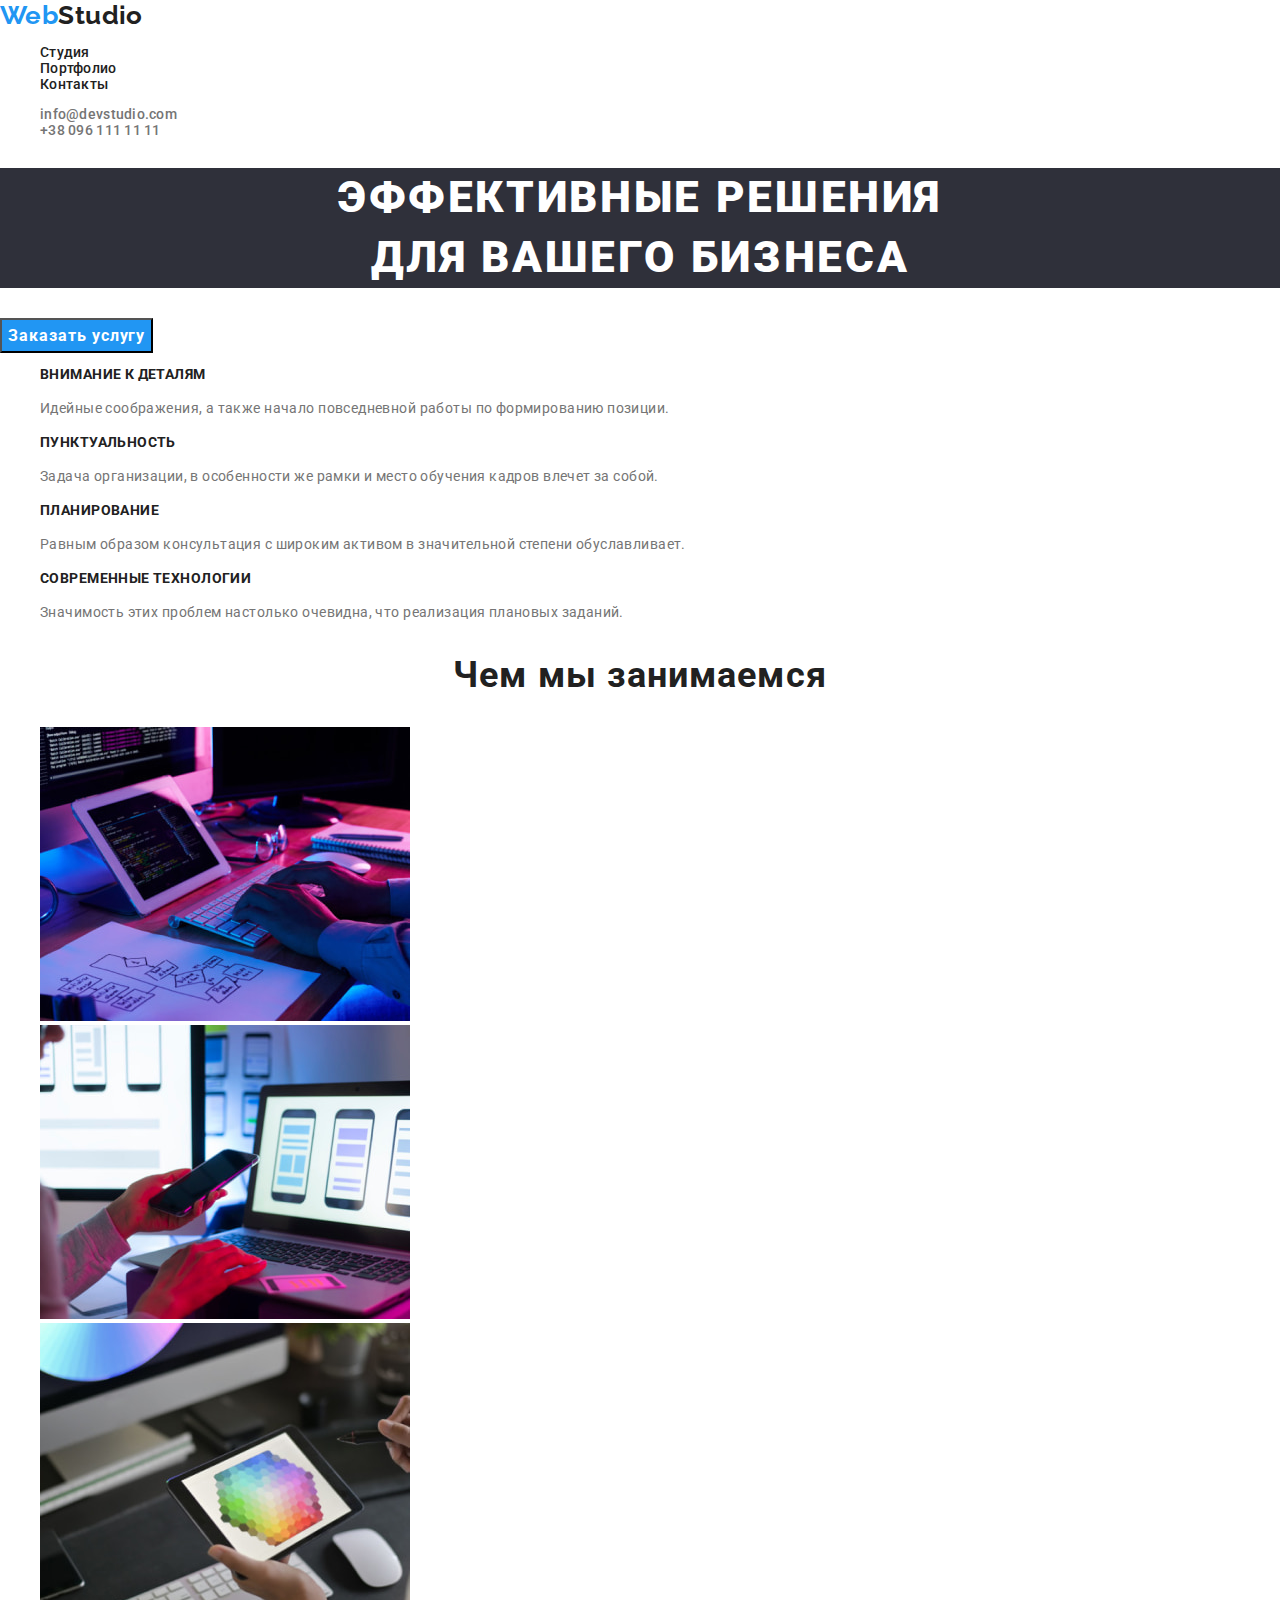
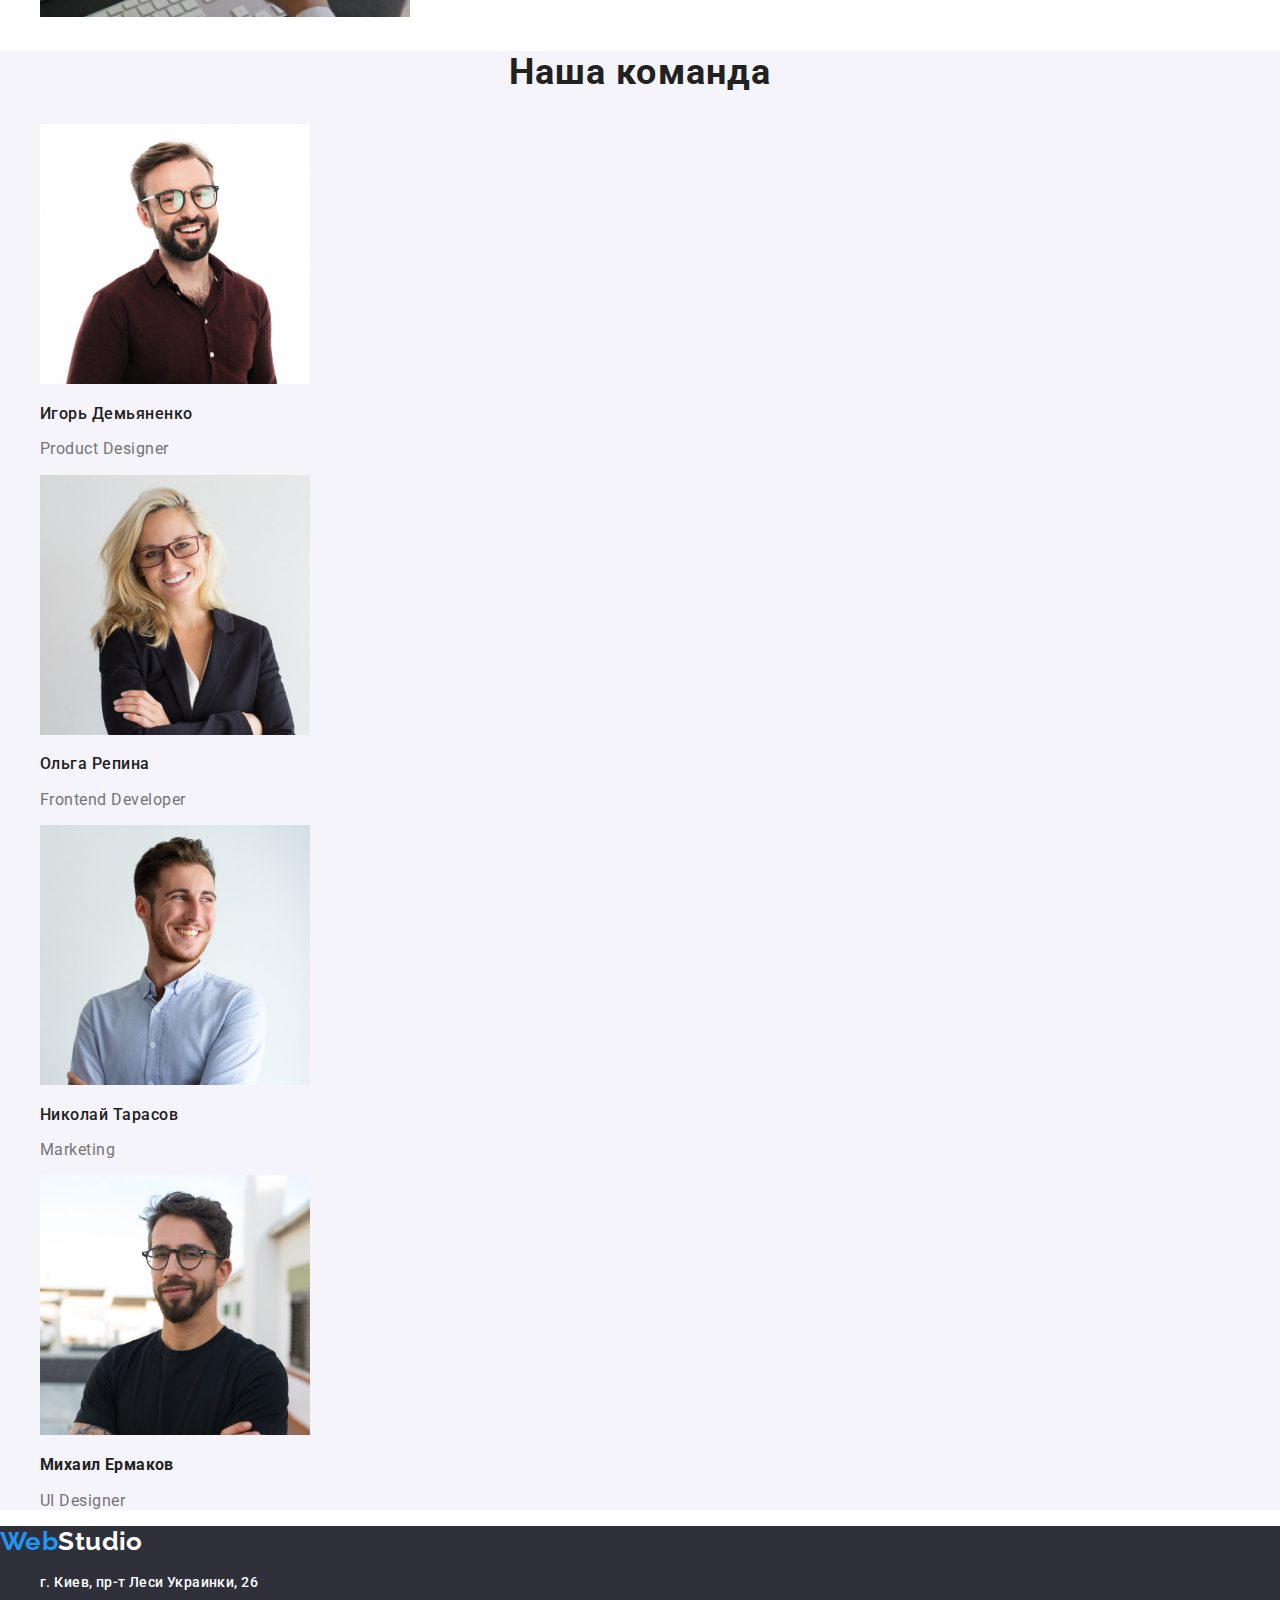
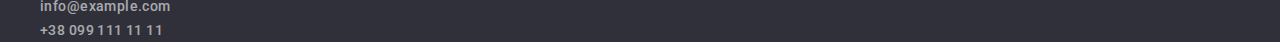
==== index.html @ b1439467 "добавление материалов 2 дз" ====
<!DOCTYPE html>
<html lang="ru">

<head>
  <meta charset="UTF-8">
  <meta http-equiv="X-UA-Compatible" content="IE=edge">
  <meta name="viewport" content="width=device-width, initial-scale=1.0">
  <title lang="en">WebStudio</title>

  <link rel="preconnect" href="https://fonts.googleapis.com">
  <link rel="preconnect" href="https://fonts.gstatic.com" crossorigin>
  <link href="https://fonts.googleapis.com/css2?family=Raleway:wght@700&family=Roboto:wght@400;500;700;900&display=swap"
    rel="stylesheet">

<link rel="stylesheet" href="https://cdn.jsdelivr.net/npm/modern-normalize@1.1.0/modern-normalize.min.css">

    <link rel="stylesheet" href="./css/styles.css">
</head>

<body>

  <header class="desc">
    <nav>
      <a href="index.html" lang="en" class="logo">Web<span class="logo-black">Studio</span></a>
  
<!-- index.html указан для примера -->
  <ul class="list">
    <li><a class="link" href="index.html">Студия</a></li>
    <li><a class="link" href="portfolio.html">Портфолио</a></li>
    <li><a class="link" href="">Контакты</a></li>
  </ul>

  </nav>
  

  <ul class="list">
    <li>
      <a class="contacts" href="mailto:info@devstudio.com">info@devstudio.com</a>
    </li>
    <li>
      <a class="contacts" href="tel:+380961111111">+38 096 111 11 11</a>
    </li>
  </ul>
</header>

  <main>
    <section class="hero">
      <h1 class="hero-title">Эффективные решения <br> для вашего бизнеса</h1>
      <button class="button" type="button">Заказать услугу</button>
    </section>

    <section class="benefits">
      <!-- Добавлен заголовок, при том , что в макете его нет, при помоще CSS он будет скрыт -->
      <h2 class="visually-hidden">Преимущества нашей компании</h2>
      
      <ul class="list">
        <li>
          <h3 class="benefits-subtitle">Внимание к деталям</h3>
          <p class="benefits-text">Идейные соображения, а также начало повседневной работы по формированию позиции.</p>
        </li>
        <li>
          <h3 class="benefits-subtitle">Пунктуальность</h3>
          <p class="benefits-text">Задача организации, в особенности же рамки и место обучения кадров влечет за собой.</p>

        </li>
        <li>
          <h3 class="benefits-subtitle">Планирование</h3>
          <p class="benefits-text">Равным образом консультация с широким активом в значительной степени обуславливает.</p>

        </li>
        <li>
          <h3 class="benefits-subtitle">Современные технологии</h3>
          <p class="benefits-text">Значимость этих проблем настолько очевидна, что реализация плановых заданий.</p>

        </li>
      </ul>

    </section>

    <section class="gallery">
      <h2 class="gallery-title">Чем мы занимаемся</h2>
      <ul class="list">
        <li><img src="./images/pic1.jpg" alt="Печатает текст на планете" width="370" height="294"></li>
        <li><img src="./images/pic2.jpg" alt="Смотрит в телефон" width="370" height="294"></li>
        <li><img src="./images/pic3.jpg" alt="Рисует на планшете" width="370" height="294"></li>
      </ul>
    </section>
    <section class="team">
      <h2 class="team-title">Наша команда</h2>
      <ul class="list">
        <li>
          <img src="./images/igor.jpg" alt="Улыбающийся парень в очках" width="270" height="260">

          <h3 class="team-name">Игорь Демьяненко</h3>

          <p class="team-text" lang="en">Product Designer</p>
        </li>
        <li>
          <img src="./images/olg.jpg" alt="Улыбающияся девушка" width="270" height="260">

          <h3 class="team-name">Ольга Репина</h3>
          <p class="team-text" lang="en">Frontend Developer</p>
        </li>
        <li>
          <img src="./images/nikolay.jpg" alt="Улыбающийся парень" width="270" height="260">

          <h3 class="team-name">Николай Тарасов</h3>
          <p class="team-text" lang="en">Marketing</p>
        </li>
        <li>
          <img src="./images/mihail.jpg" alt="Бородатый парень с тату" width="270" height="260">

          <h3>Михаил Ермаков</h3>
          <p class="team-text" lang="en">UI Designer</p>
        </li>
      </ul>
    </section>
  </main>
  
  <footer class="basement">
    <a href="index.html" lang="en" class="logo">Web<span class="logo-white">Studio</span></a>
    
    <address>
    <ul class="list">
      <li><a class="link adress" href="https://goo.gl/maps/S1K2Xz3BkquAbChR9">г. Киев, пр-т Леси Украинки, 26</a> 
      </li>
      <li><a class="link box" href="mailto:info@example.com">info@example.com</a></li>
      <li><a class="link box" href="tel:+380991111111">+38 099 111 11 11</a></li>
    </ul>
    </address>
  </footer>
  </body>
</html>
---- css/styles.css ----
:root {
  --primary-color: #212121;
  --secondary-color: #757575;
  --white-color: #ffffff;
  --blue-color: #2196f3;
}

body {
  color: var(--primary-color);
  font-family: Roboto, sans-serif;
  font-size: 14px;
  font-style: normal;
  line-height: 1.14;
  letter-spacing: 0.03em;
}

.logo {
  color: var(--blue-color);
  font-family: Raleway, sans-serif;
  font-weight: 700;
  font-size: 26px;
  line-height: 1.2;
  text-decoration: none;
}
.logo-black {
  color: var(--primary-color);
}
.logo-white {
  color: var(--white-color);
}
.list {
  list-style-type: none;
}

.link {
  color: var(--primary-color);
  font-weight: 500;
  letter-spacing: 0.02em;
  text-decoration: none;
}
.link:hover,
.link:focus {
  color: var(--blue-color);
}
.contacts {
  color: var(--secondary-color);
  font-weight: 500;
  letter-spacing: 0.02em;
  text-decoration: none;
}
.contacts:hover,
.contacts:focus {
  color: var(--blue-color);
}
.desc {
  background-color: var(--white-color);
}

.hero-title {
  color: var(--white-color);
  background-color: #2f303a;
  font-weight: 900;
  font-size: 44px;
  line-height: 1.36;
  letter-spacing: 0.06em;
  text-align: center;
  text-transform: uppercase;
}
.button {
  color: var(--white-color);
  background-color: var(--blue-color);
  font-family: inherit;
  font-weight: 700;
  font-size: 16px;
  line-height: 1.87;
  letter-spacing: 0.06em;
  cursor: pointer;
}
.benefits-title {
  color: var(--primary-color);
  font-weight: 700;
  font-size: 36px;
  letter-spacing: 0.03em;
  line-height: 1.2;
  text-align: center;
}
.benefits-subtitle {
  color: var(--primary-color);
  font-size: 14px;
  font-weight: 700;

  text-transform: uppercase;
}
.benefits-text {
  color: var(--secondary-color);
  line-height: 1.7;
}

.gallery-title {
  color: var(--primary-color);
  font-weight: 700;
  font-size: 36px;
  letter-spacing: 0.03em;
  line-height: 1.2;
  text-align: center;
}
.team {
  background-color: #f5f4fa;
}
.team-name {
  color: var(--primary-color);
  font-weight: 500;
  font-size: 16px;
  letter-spacing: 0.03em;
  line-height: 1.2;
}
.team-text {
  color: var(--secondary-color);
  font-size: 16px;
  letter-spacing: 0.03em;
  line-height: 1.2;
}
.team-title {
  color: var(--primary-color);
  font-weight: 700;
  font-size: 36px;
  letter-spacing: 0.03em;
  line-height: 1.2;
  text-align: center;
}
.basement {
  background-color: #2f303a;
}
.adress {
  color: var(--white-color);
  line-height: 1.7;
  font-style: normal;
  letter-spacing: 0.03em;
}
.box {
  color: rgba(255, 255, 255, 0.6);
  line-height: 1.7;
  font-style: normal;
  letter-spacing: 0.03em;
}
.caption {
  color: var(--primary-color);
  font-weight: 700;
  font-size: 18px;
  line-height: 2;
  letter-spacing: 0.06em;
}
.caption-text {
  color: var(--secondary-color);
  font-size: 16px;
  letter-spacing: 0.03em;
  line-height: 1.9;
}
.conteiner:hover,
.conteiner:focus {
  color: var(--white-color);
  background-color: var(--blue-color);
}
.conteiner {
  color: var(--primary-color);
  background-color: #f5f4fa;
  font-family: inherit;
  font-weight: 500;
  font-size: 16px;
  line-height: 1.6;
  cursor: pointer;
}
.visually-hidden {
  position: absolute;
  width: 1px;
  height: 1px;
  margin: -1px;
  border: 0;
  padding: 0;
  white-space: nowrap;
  clip-path: inset(100%);
  clip: rect(0 0 0 0);
  overflow: hidden;
}
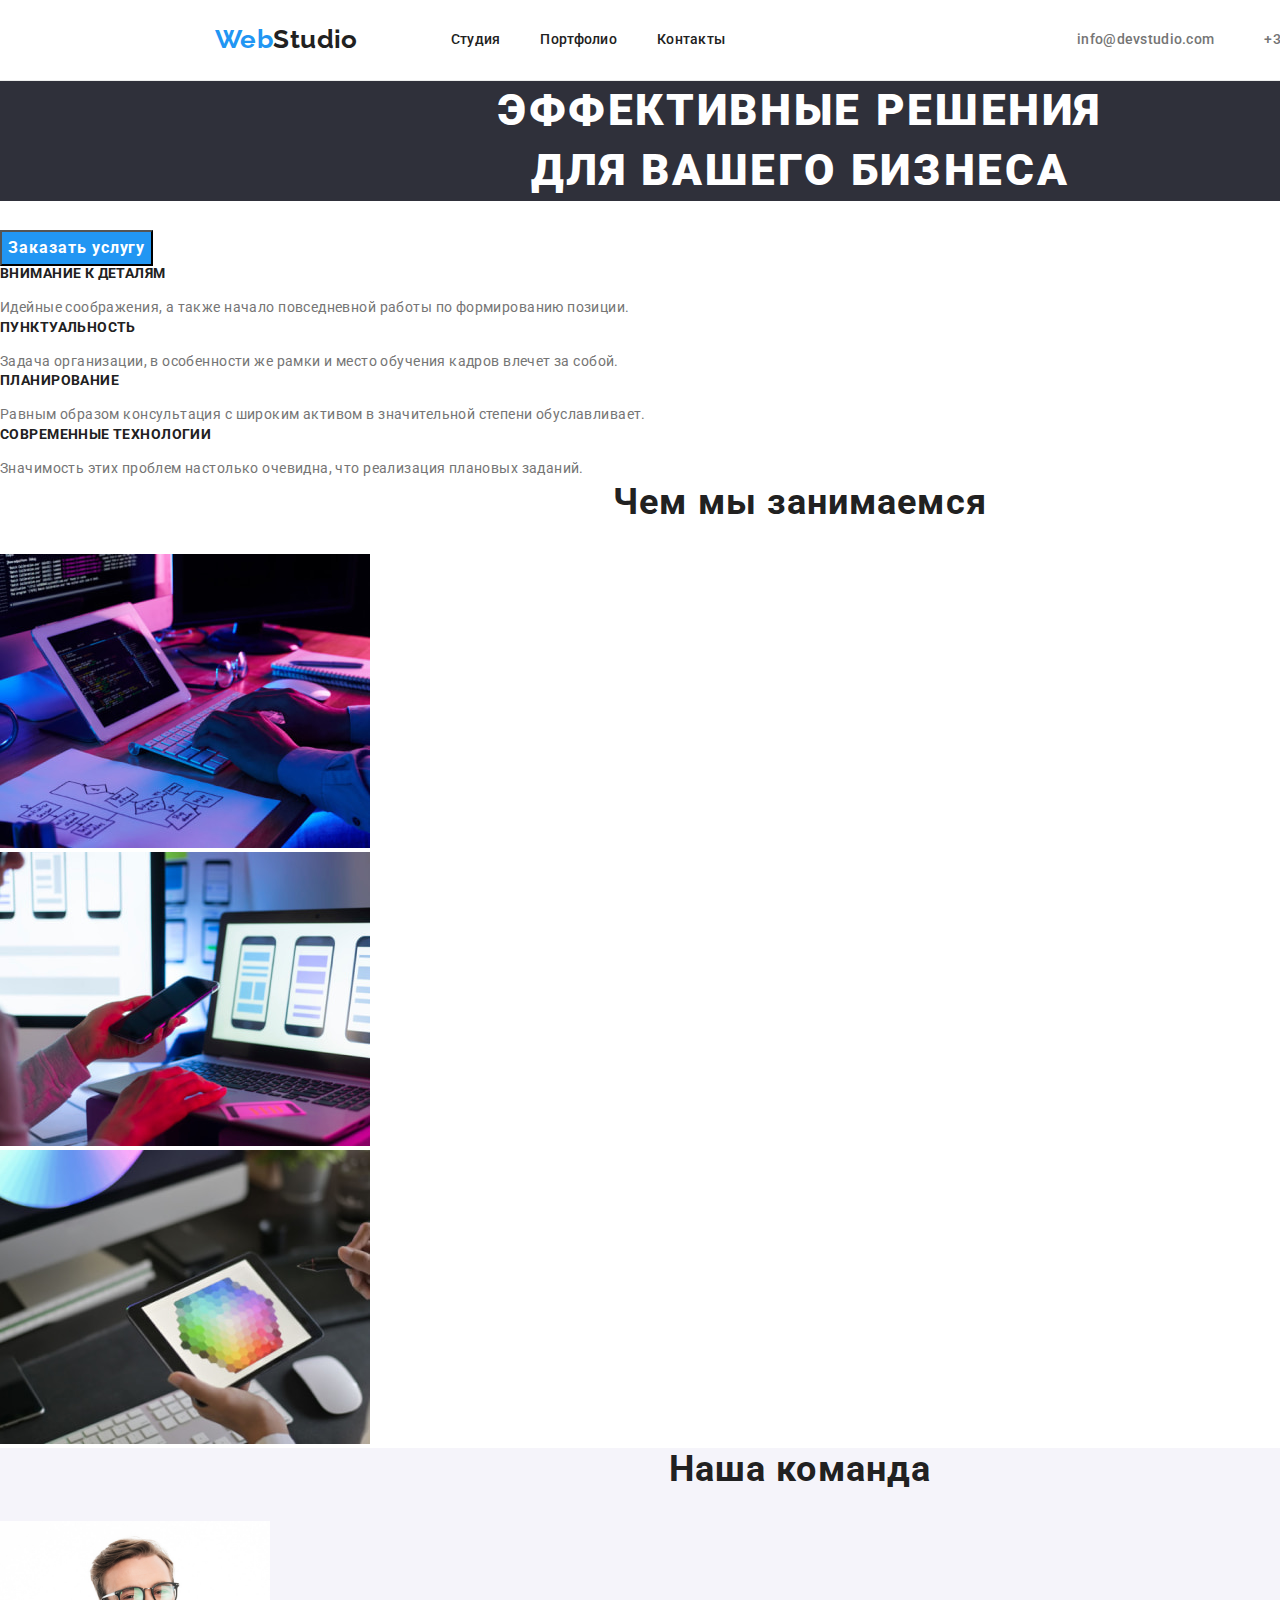
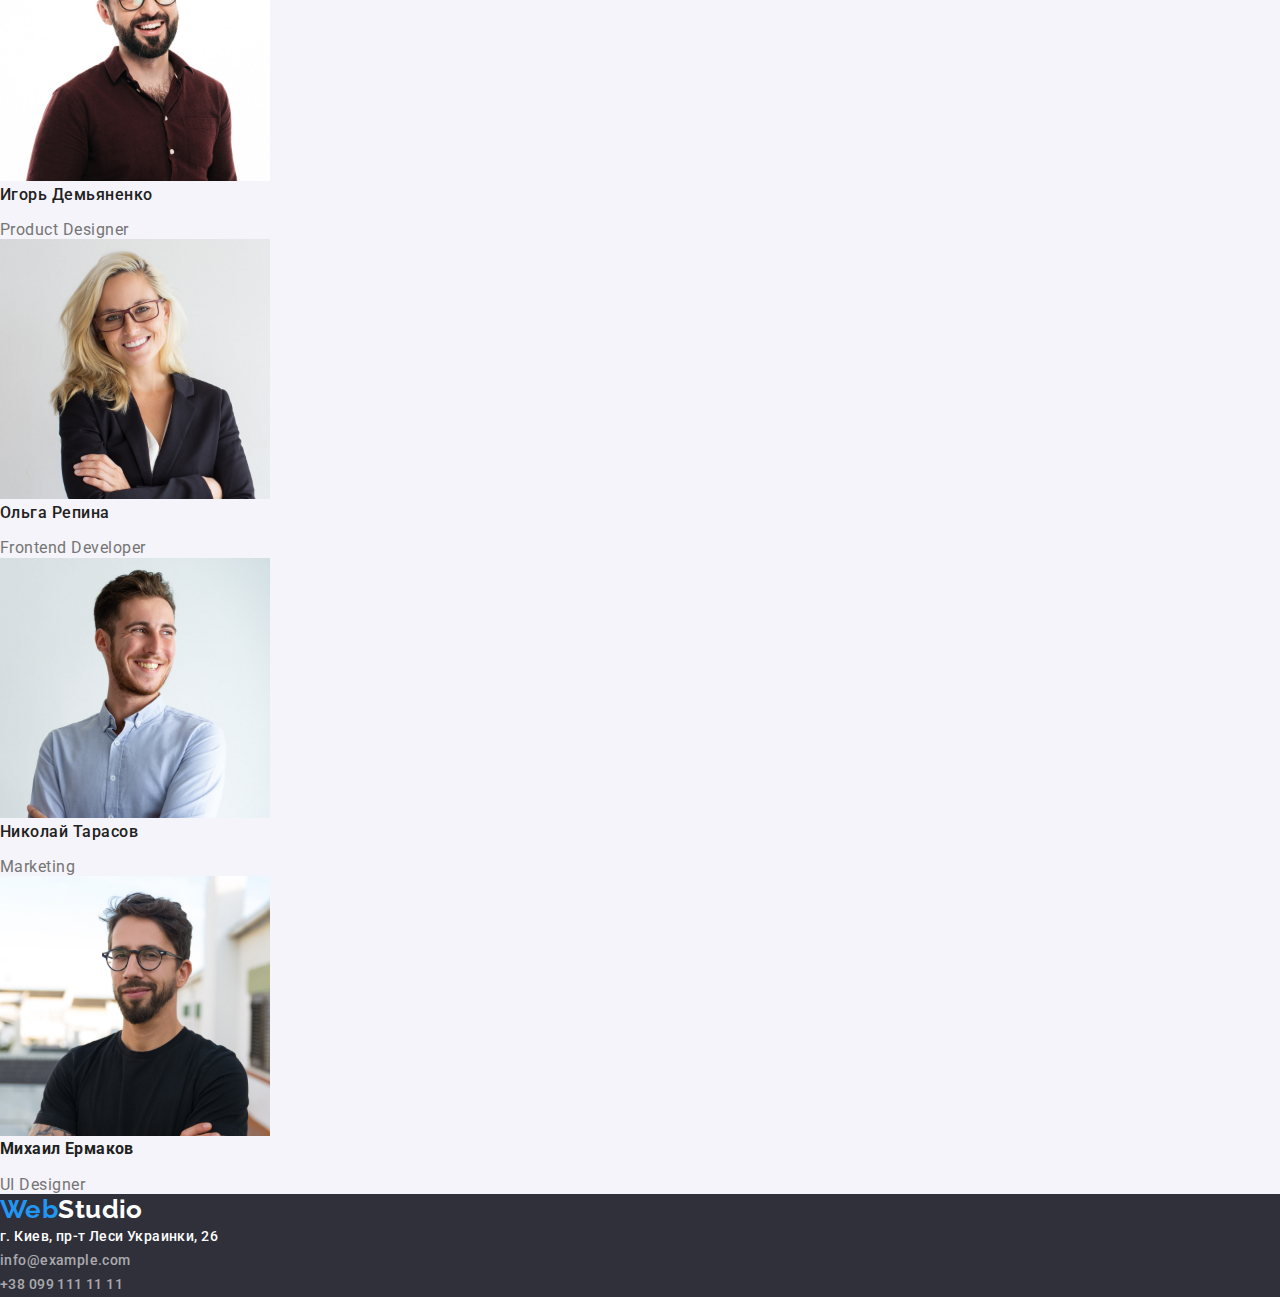
==== commit 7a5000ad: "сделан хедер" ====
--- a/index.html
+++ b/index.html
@@ -19,28 +19,33 @@
 
 <body>
 
-  <header class="desc">
-    <nav>
-      <a href="index.html" lang="en" class="logo">Web<span class="logo-black">Studio</span></a>
-  
-<!-- index.html указан для примера -->
-  <ul class="list">
-    <li><a class="link" href="index.html">Студия</a></li>
-    <li><a class="link" href="portfolio.html">Портфолио</a></li>
-    <li><a class="link" href="">Контакты</a></li>
-  </ul>
+  <header class="header">
+<div class="container header-container"> 
+      <nav class="container-nav">
+        <a href="index.html" lang="en" class="logo">Web<span class="logo-black">Studio</span></a>
+      
+      
+        <ul class="site-nav list">
+          <li class="item"><a class="link" href="index.html">Студия</a></li>
+          <li class="item"><a class="link" href="portfolio.html">Портфолио</a></li>
+          <li class="item"><a class="link" href="">Контакты</a></li>
+        </ul>
+      
+      </nav>
+      
+      
+      
 
-  </nav>
-  
+        <ul class="contacts-nav list">
+          <li class="item">
+            <a class="contacts" href="mailto:info@devstudio.com">info@devstudio.com</a>
+          </li>
+          <li class="item">
+            <a class="contacts" href="tel:+380961111111">+38 096 111 11 11</a>
+          </li>
+        </ul>
+      </div>
 
-  <ul class="list">
-    <li>
-      <a class="contacts" href="mailto:info@devstudio.com">info@devstudio.com</a>
-    </li>
-    <li>
-      <a class="contacts" href="tel:+380961111111">+38 096 111 11 11</a>
-    </li>
-  </ul>
 </header>
 
   <main>
--- a/css/styles.css
+++ b/css/styles.css
@@ -14,7 +14,79 @@
   letter-spacing: 0.03em;
 }
 
+.list {
+  padding-left: 0;
+  margin-top: 0;
+  margin-bottom: 0;
+  list-style: none;
+}
+
+h1,
+h2,
+h3,
+h4,
+p {
+  margin-top: 0;
+}
+
+h1:last-child,
+h2:last-child,
+h3:last-child,
+h4:last-child,
+p:last-child {
+  margin-bottom: 0;
+}
+
+.site-nav {
+  display: flex;
+}
+
+.site-nav .item + .item {
+  margin-left: 40px;
+}
+
+.site-nav .link {
+  padding-top: 32px;
+  padding-bottom: 32px;
+  display: block;
+}
+
+.contacts-nav {
+  display: flex;
+  margin-left: auto;
+}
+.contacts-nav .contacts {
+  padding-top: 32px;
+  padding-bottom: 32px;
+  display: block;
+}
+
+.contacts-nav .item + .item {
+  margin-left: 50px;
+}
+body {
+  width: 1600px;
+}
+.container {
+  width: 1200px;
+  padding-left: 15px;
+  padding-right: 15px;
+}
+
+.header-container {
+  display: flex;
+}
+.header {
+  border-bottom: 1px solid #ececec;
+  justify-content: center;
+}
+.container-nav {
+  display: flex;
+  align-items: center;
+}
+
 .logo {
+  margin-right: 93px;
   color: var(--blue-color);
   font-family: Raleway, sans-serif;
   font-weight: 700;
@@ -27,9 +99,6 @@
 }
 .logo-white {
   color: var(--white-color);
-}
-.list {
-  list-style-type: none;
 }
 
 .link {
@@ -52,7 +121,9 @@
 .contacts:focus {
   color: var(--blue-color);
 }
-.desc {
+.header {
+  display: flex;
+  align-items: center;
   background-color: var(--white-color);
 }
 
@@ -156,12 +227,12 @@
   letter-spacing: 0.03em;
   line-height: 1.9;
 }
-.conteiner:hover,
-.conteiner:focus {
+.holder:hover,
+.holder:focus {
   color: var(--white-color);
   background-color: var(--blue-color);
 }
-.conteiner {
+.holder {
   color: var(--primary-color);
   background-color: #f5f4fa;
   font-family: inherit;
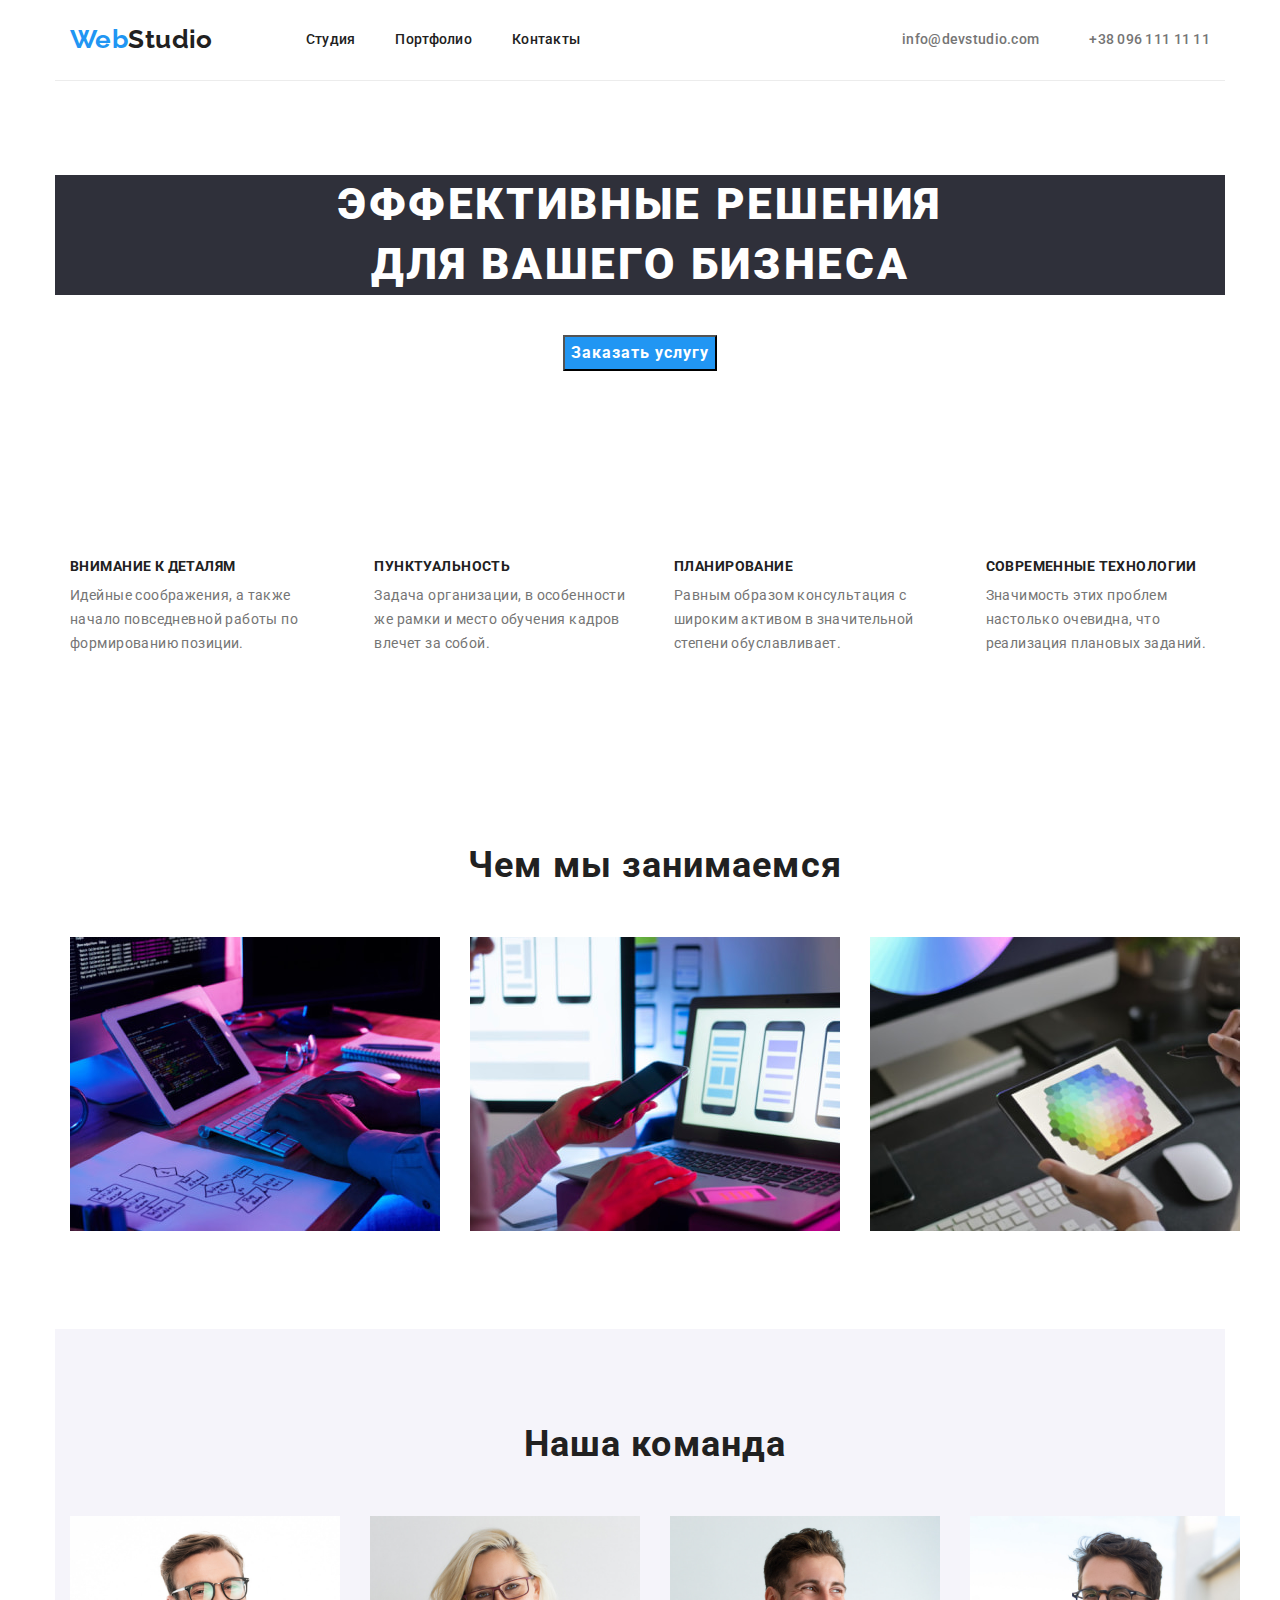
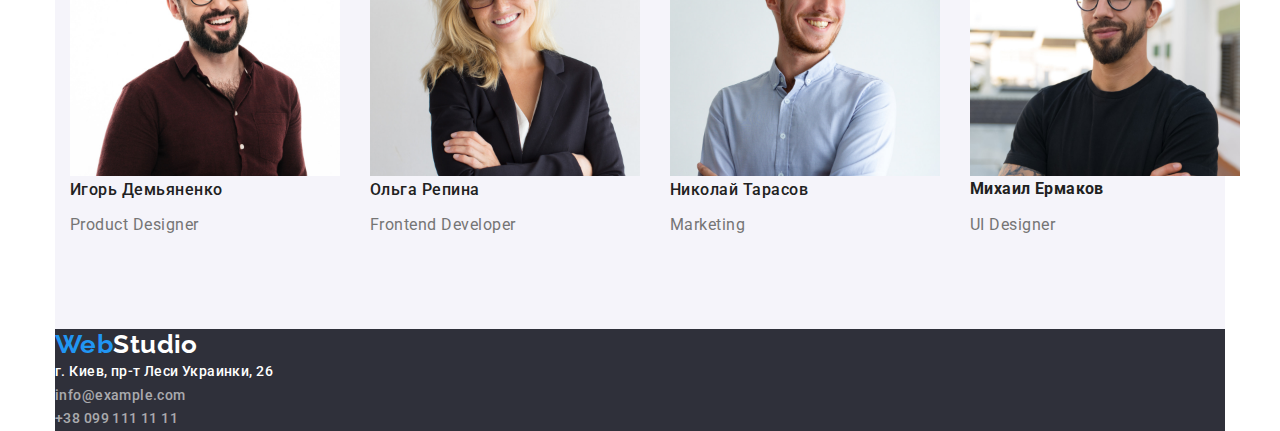
==== commit 4c29c42e: "add a new section" ====
--- a/index.html
+++ b/index.html
@@ -17,7 +17,7 @@
     <link rel="stylesheet" href="./css/styles.css">
 </head>
 
-<body>
+<body class="container">
 
   <header class="header">
 <div class="container header-container"> 
@@ -49,76 +49,86 @@
 </header>
 
   <main>
-    <section class="hero">
+    <!-- HERO -->
+    <section class="hero section">
       <h1 class="hero-title">Эффективные решения <br> для вашего бизнеса</h1>
       <button class="button" type="button">Заказать услугу</button>
     </section>
 
-    <section class="benefits">
+    <!-- Benefits -->
+    <section class="benefits section">
       <!-- Добавлен заголовок, при том , что в макете его нет, при помоще CSS он будет скрыт -->
       <h2 class="visually-hidden">Преимущества нашей компании</h2>
       
-      <ul class="list">
-        <li>
-          <h3 class="benefits-subtitle">Внимание к деталям</h3>
-          <p class="benefits-text">Идейные соображения, а также начало повседневной работы по формированию позиции.</p>
-        </li>
-        <li>
-          <h3 class="benefits-subtitle">Пунктуальность</h3>
-          <p class="benefits-text">Задача организации, в особенности же рамки и место обучения кадров влечет за собой.</p>
-
-        </li>
-        <li>
-          <h3 class="benefits-subtitle">Планирование</h3>
-          <p class="benefits-text">Равным образом консультация с широким активом в значительной степени обуславливает.</p>
-
-        </li>
-        <li>
-          <h3 class="benefits-subtitle">Современные технологии</h3>
-          <p class="benefits-text">Значимость этих проблем настолько очевидна, что реализация плановых заданий.</p>
-
-        </li>
-      </ul>
+     <div class="container">
+        <ul class="benefits-main list">
+          <li class="benefits-item">
+            <h3 class="benefits-subtitle">Внимание к деталям</h3>
+            <p class="benefits-text">Идейные соображения, а также начало повседневной работы по формированию позиции.</p>
+          </li>
+          <li class="benefits-item">
+            <h3 class="benefits-subtitle">Пунктуальность</h3>
+            <p class="benefits-text">Задача организации, в особенности же рамки и место обучения кадров влечет за собой.</p>
+        
+          </li>
+          <li class="benefits-item">
+            <h3 class="benefits-subtitle">Планирование</h3>
+            <p class="benefits-text">Равным образом консультация с широким активом в значительной степени обуславливает.</p>
+        
+          </li class="benefits-item">
+          <li>
+            <h3 class="benefits-subtitle">Современные технологии</h3>
+            <p class="benefits-text">Значимость этих проблем настолько очевидна, что реализация плановых заданий.</p>
+        
+          </li>
+        </ul>
+     </div>
 
     </section>
 
-    <section class="gallery">
-      <h2 class="gallery-title">Чем мы занимаемся</h2>
-      <ul class="list">
-        <li><img src="./images/pic1.jpg" alt="Печатает текст на планете" width="370" height="294"></li>
-        <li><img src="./images/pic2.jpg" alt="Смотрит в телефон" width="370" height="294"></li>
-        <li><img src="./images/pic3.jpg" alt="Рисует на планшете" width="370" height="294"></li>
-      </ul>
+    <section class="gallery section">
+
+      
+     <div class="container">
+          <h2 class="gallery-title">Чем мы занимаемся</h2>
+          <ul class="gallery-main list">
+            <li class="gallery-item"><img src="./images/pic1.jpg" alt="Печатает текст на планете" width="370" height="294"></li>
+            <li class="gallery-item"><img src="./images/pic2.jpg" alt="Смотрит в телефон" width="370" height="294"></li>
+            <li class="gallery-item"><img src="./images/pic3.jpg" alt="Рисует на планшете" width="370" height="294"></li>
+          </ul>
+     </div>
     </section>
-    <section class="team">
-      <h2 class="team-title">Наша команда</h2>
-      <ul class="list">
-        <li>
-          <img src="./images/igor.jpg" alt="Улыбающийся парень в очках" width="270" height="260">
-
-          <h3 class="team-name">Игорь Демьяненко</h3>
-
-          <p class="team-text" lang="en">Product Designer</p>
-        </li>
-        <li>
-          <img src="./images/olg.jpg" alt="Улыбающияся девушка" width="270" height="260">
-
-          <h3 class="team-name">Ольга Репина</h3>
-          <p class="team-text" lang="en">Frontend Developer</p>
-        </li>
-        <li>
-          <img src="./images/nikolay.jpg" alt="Улыбающийся парень" width="270" height="260">
-
-          <h3 class="team-name">Николай Тарасов</h3>
-          <p class="team-text" lang="en">Marketing</p>
-        </li>
-        <li>
-          <img src="./images/mihail.jpg" alt="Бородатый парень с тату" width="270" height="260">
-
-          <h3>Михаил Ермаков</h3>
-          <p class="team-text" lang="en">UI Designer</p>
-        </li>
-      </ul>
+    <section class="team section">
+     <div class="container">
+        <h2 class="team-title">Наша команда</h2>
+        <ul class="team-box list">
+          <li class="team-main">
+            <img src="./images/igor.jpg" alt="Улыбающийся парень в очках" width="270" height="260">
+        
+            <h3 class="team-name">Игорь Демьяненко</h3>
+        
+            <p class="team-text" lang="en">Product Designer</p>
+          </li>
+          <li class="team-main">
+            <img src="./images/olg.jpg" alt="Улыбающияся девушка" width="270" height="260">
+        
+            <h3 class="team-name">Ольга Репина</h3>
+            <p class="team-text" lang="en">Frontend Developer</p>
+          </li>
+          <li class="team-main">
+            <img src="./images/nikolay.jpg" alt="Улыбающийся парень" width="270" height="260">
+        
+            <h3 class="team-name">Николай Тарасов</h3>
+            <p class="team-text" lang="en">Marketing</p>
+          </li>
+          <li class="team-main">
+            <img src="./images/mihail.jpg" alt="Бородатый парень с тату" width="270" height="260">
+        
+            <h3>Михаил Ермаков</h3>
+            <p class="team-text" lang="en">UI Designer</p>
+          </li>
+        </ul>
+     </div>
     </section>
   </main>
   
--- a/css/styles.css
+++ b/css/styles.css
@@ -37,6 +37,10 @@
   margin-bottom: 0;
 }
 
+.section {
+  padding-top: 94px;
+  padding-bottom: 94px;
+}
 .site-nav {
   display: flex;
 }
@@ -64,13 +68,13 @@
 .contacts-nav .item + .item {
   margin-left: 50px;
 }
-body {
-  width: 1600px;
-}
+
 .container {
   width: 1200px;
   padding-left: 15px;
   padding-right: 15px;
+  margin-left: auto;
+  margin-right: auto;
 }
 
 .header-container {
@@ -83,6 +87,10 @@
 .container-nav {
   display: flex;
   align-items: center;
+}
+
+.benefits-main {
+  display: flex;
 }
 
 .logo {
@@ -125,6 +133,9 @@
   display: flex;
   align-items: center;
   background-color: var(--white-color);
+}
+.hero {
+  text-align: center;
 }
 
 .hero-title {
@@ -134,8 +145,8 @@
   font-size: 44px;
   line-height: 1.36;
   letter-spacing: 0.06em;
-  text-align: center;
   text-transform: uppercase;
+  margin-bottom: 40px;
 }
 .button {
   color: var(--white-color);
@@ -156,6 +167,7 @@
   text-align: center;
 }
 .benefits-subtitle {
+  margin-bottom: 10px;
   color: var(--primary-color);
   font-size: 14px;
   font-weight: 700;
@@ -166,14 +178,24 @@
   color: var(--secondary-color);
   line-height: 1.7;
 }
+.benefits-item:not(:last-child) {
+  margin-right: 30px;
+}
 
 .gallery-title {
+  margin-bottom: 50px;
   color: var(--primary-color);
   font-weight: 700;
   font-size: 36px;
   letter-spacing: 0.03em;
   line-height: 1.2;
   text-align: center;
+}
+.gallery-main {
+  display: flex;
+}
+.gallery-item + .gallery-item {
+  margin-left: 30px;
 }
 .team {
   background-color: #f5f4fa;
@@ -192,12 +214,20 @@
   line-height: 1.2;
 }
 .team-title {
+  margin-bottom: 50px;
   color: var(--primary-color);
   font-weight: 700;
   font-size: 36px;
   letter-spacing: 0.03em;
   line-height: 1.2;
   text-align: center;
+}
+.team-box {
+  display: flex;
+}
+
+.team-main:not(:last-child) {
+  margin-right: 30px;
 }
 .basement {
   background-color: #2f303a;
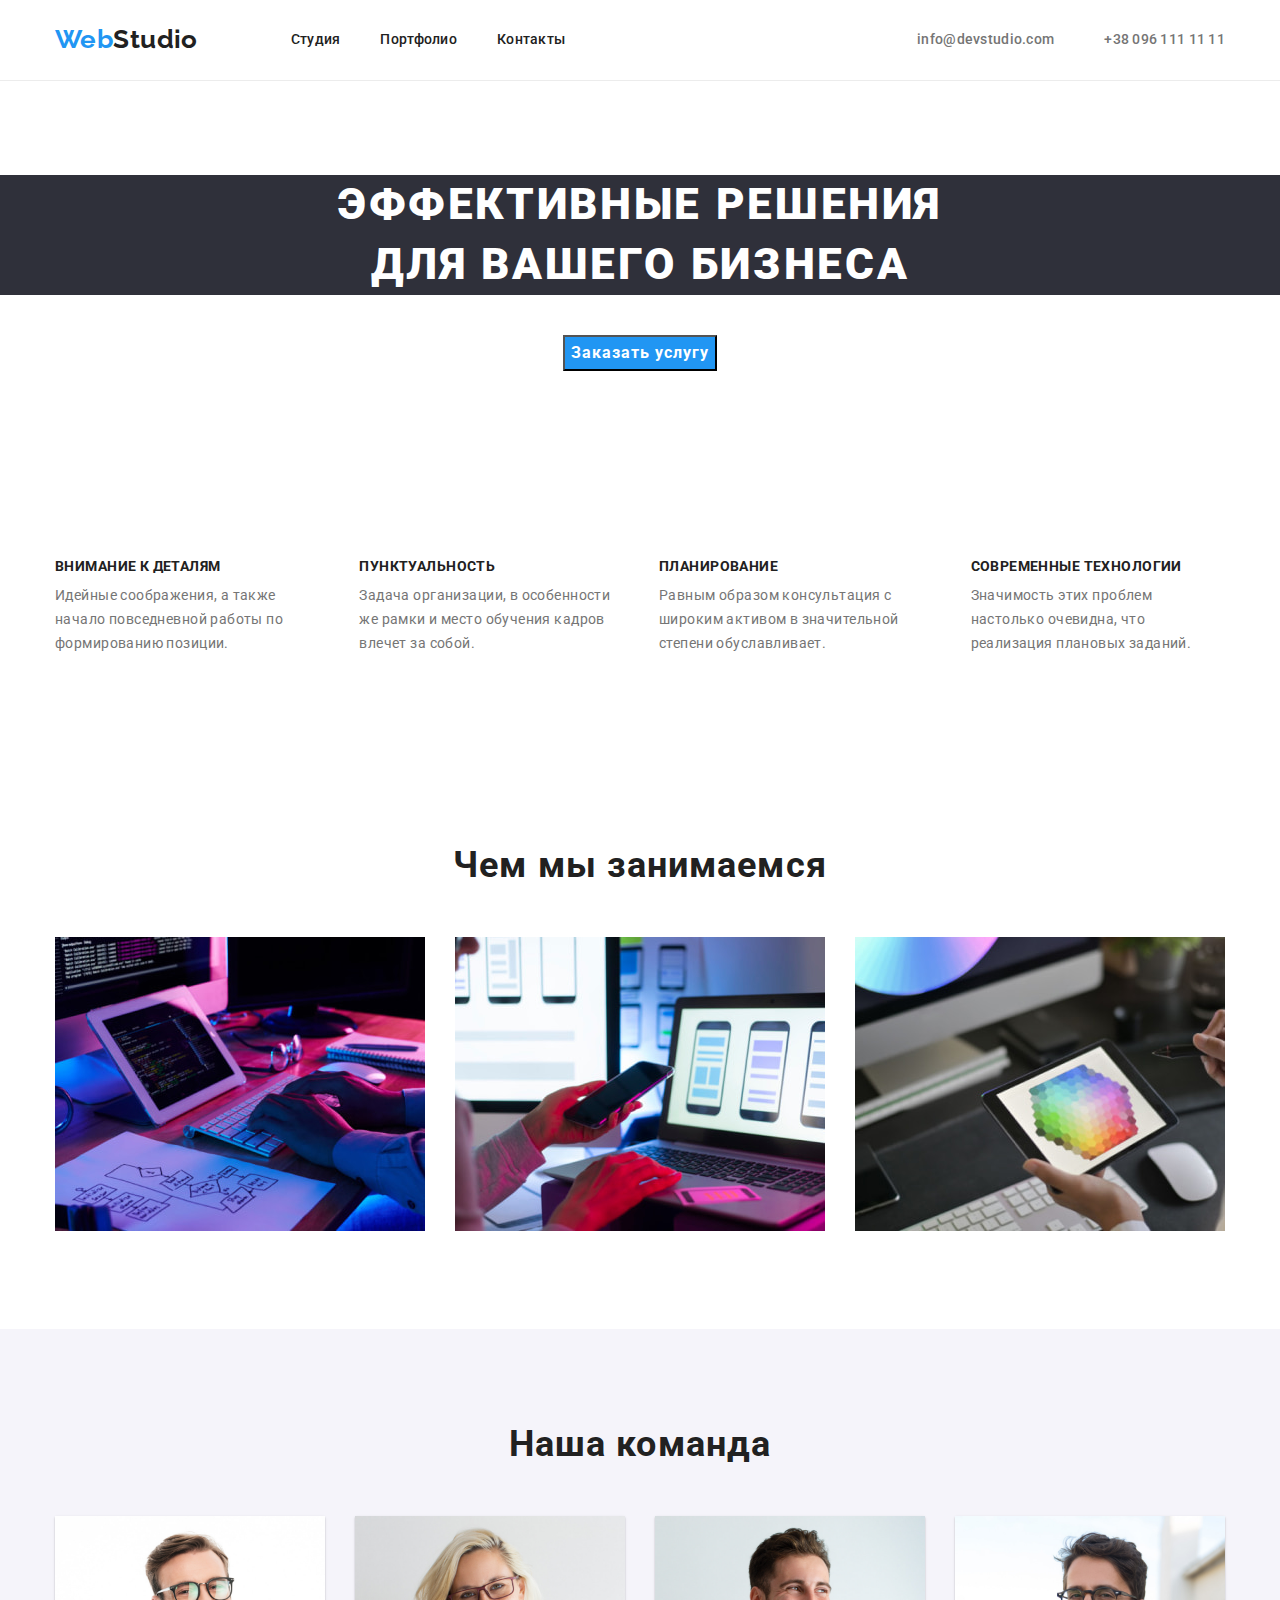
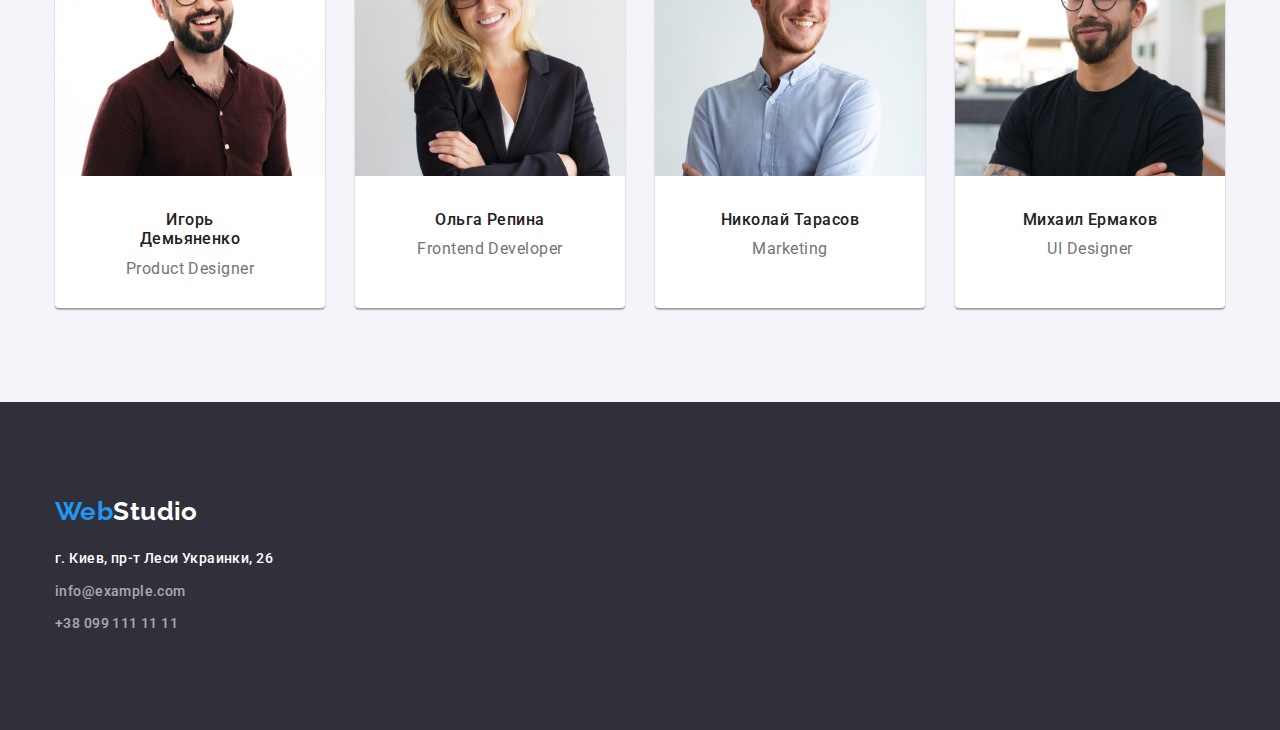
==== commit 8d6ae1a1: "index html ready" ====
--- a/index.html
+++ b/index.html
@@ -17,7 +17,7 @@
     <link rel="stylesheet" href="./css/styles.css">
 </head>
 
-<body class="container">
+<body>
 
   <header class="header">
 <div class="container header-container"> 
@@ -124,7 +124,7 @@
           <li class="team-main">
             <img src="./images/mihail.jpg" alt="Бородатый парень с тату" width="270" height="260">
         
-            <h3>Михаил Ермаков</h3>
+            <h3 class="team-name">Михаил Ермаков</h3>
             <p class="team-text" lang="en">UI Designer</p>
           </li>
         </ul>
@@ -132,17 +132,20 @@
     </section>
   </main>
   
-  <footer class="basement">
-    <a href="index.html" lang="en" class="logo">Web<span class="logo-white">Studio</span></a>
-    
-    <address>
-    <ul class="list">
-      <li><a class="link adress" href="https://goo.gl/maps/S1K2Xz3BkquAbChR9">г. Киев, пр-т Леси Украинки, 26</a> 
-      </li>
-      <li><a class="link box" href="mailto:info@example.com">info@example.com</a></li>
-      <li><a class="link box" href="tel:+380991111111">+38 099 111 11 11</a></li>
-    </ul>
-    </address>
+  <footer class="basement section">
+
+   <div class="container">
+      <a href="index.html" lang="en" class="logo-basement">Web<span class="logo-white">Studio</span></a>
+      
+      <address basement-contacts> 
+        <ul class="list">
+          <li class="basement-item"><a class="link adress" href="https://goo.gl/maps/S1K2Xz3BkquAbChR9">г. Киев, пр-т Леси Украинки, 26</a>
+          </li>
+          <li class="basement-item"><a class="link box" href="mailto:info@example.com">info@example.com</a></li>
+          <li class="basement-item"><a class="link box" href="tel:+380991111111">+38 099 111 11 11</a></li>
+        </ul>
+      </address>
+   </div>
   </footer>
   </body>
 </html>
--- a/css/styles.css
+++ b/css/styles.css
@@ -102,6 +102,17 @@
   line-height: 1.2;
   text-decoration: none;
 }
+.logo-basement {
+  margin-bottom: 20px;
+  display: block;
+  color: var(--blue-color);
+  font-family: Raleway, sans-serif;
+  font-weight: 700;
+  font-size: 26px;
+  line-height: 1.2;
+  text-decoration: none;
+}
+
 .logo-black {
   color: var(--primary-color);
 }
@@ -201,6 +212,13 @@
   background-color: #f5f4fa;
 }
 .team-name {
+  padding-top: 30px;
+  padding-bottom: 10px;
+  padding-right: 59px;
+  padding-left: 59px;
+  text-align: center;
+  margin-bottom: 0;
+
   color: var(--primary-color);
   font-weight: 500;
   font-size: 16px;
@@ -208,6 +226,9 @@
   line-height: 1.2;
 }
 .team-text {
+  padding-bottom: 30px;
+  text-align: center;
+
   color: var(--secondary-color);
   font-size: 16px;
   letter-spacing: 0.03em;
@@ -226,12 +247,23 @@
   display: flex;
 }
 
+.team-main {
+  background-color: var(--white-color);
+  border-radius: 0px 0px 4px 4px;
+  box-shadow: 0px 1px 3px rgba(0, 0, 0, 0.12), 0px 1px 1px rgba(0, 0, 0, 0.14),
+    0px 2px 1px rgba(0, 0, 0, 0.2);
+}
+
 .team-main:not(:last-child) {
   margin-right: 30px;
 }
 .basement {
   background-color: #2f303a;
 }
+.basement-item:not(:last-child) {
+  margin-bottom: 9px;
+}
+
 .adress {
   color: var(--white-color);
   line-height: 1.7;
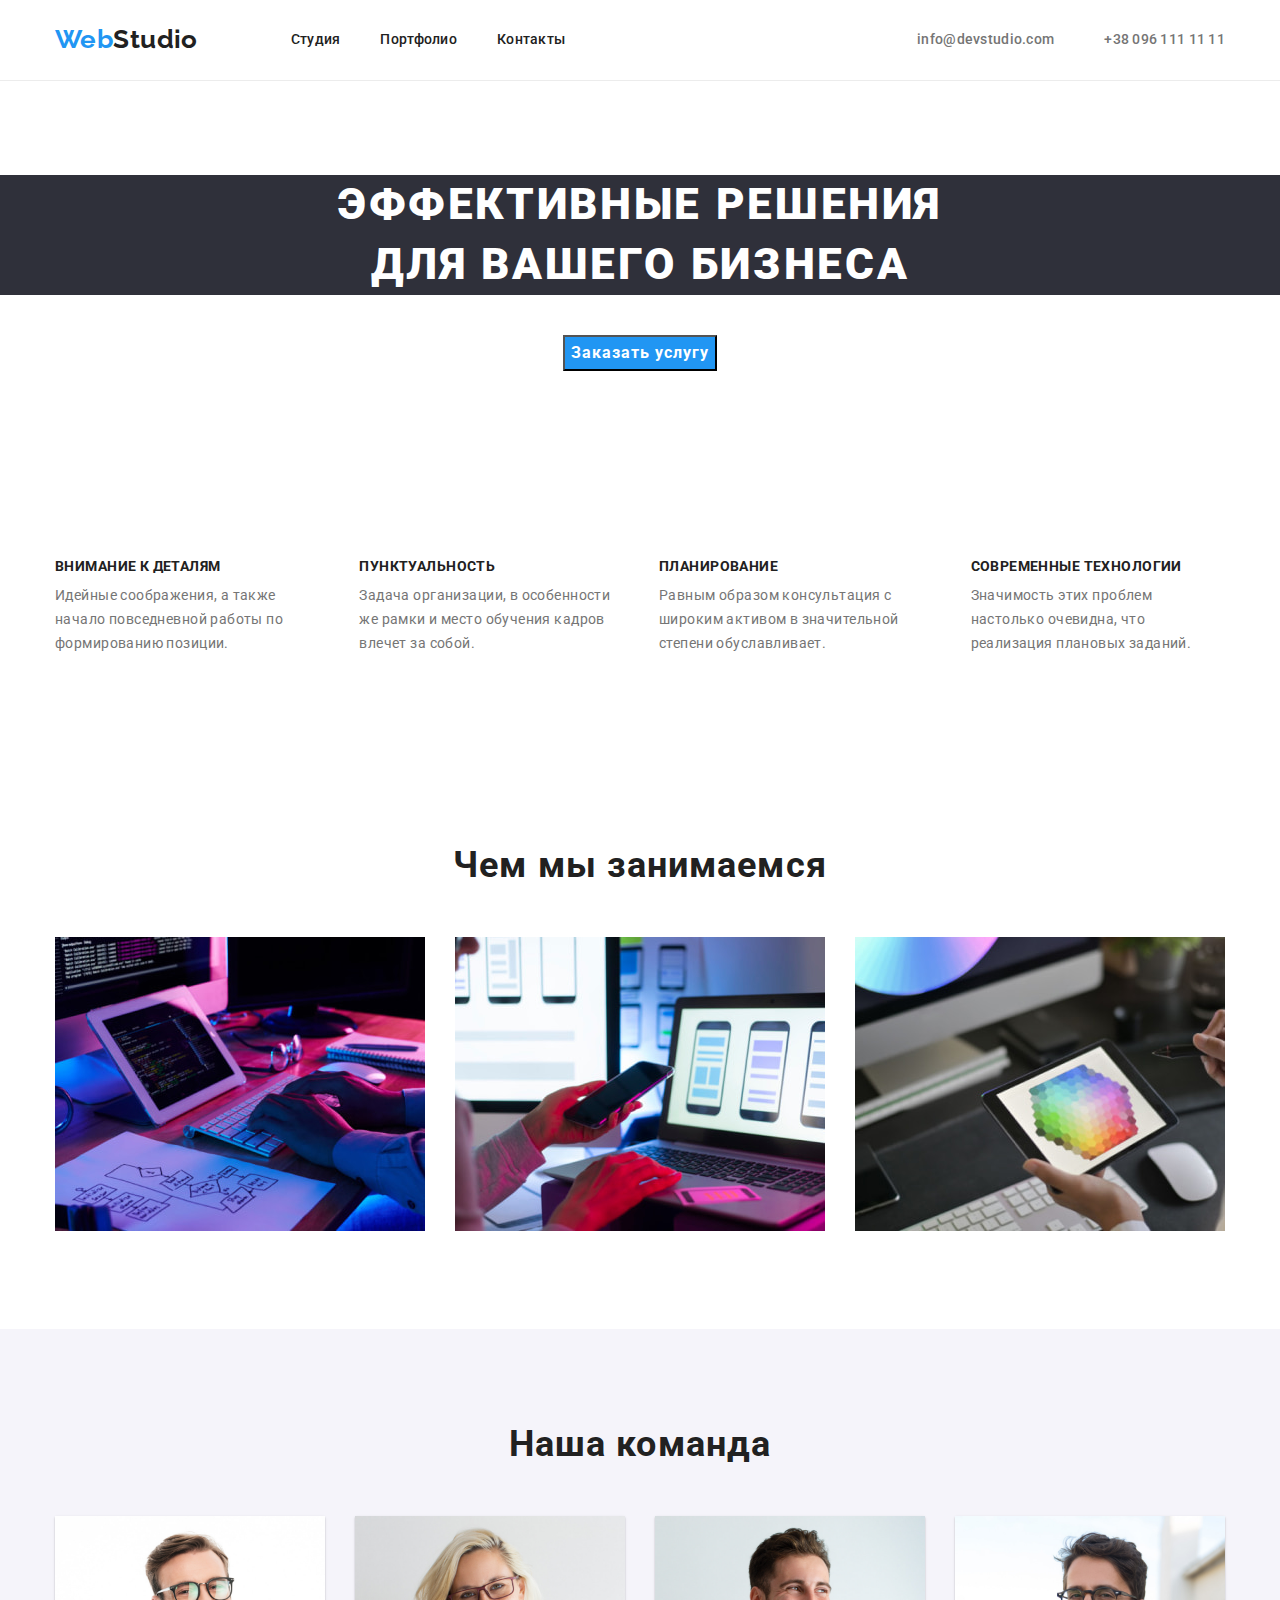
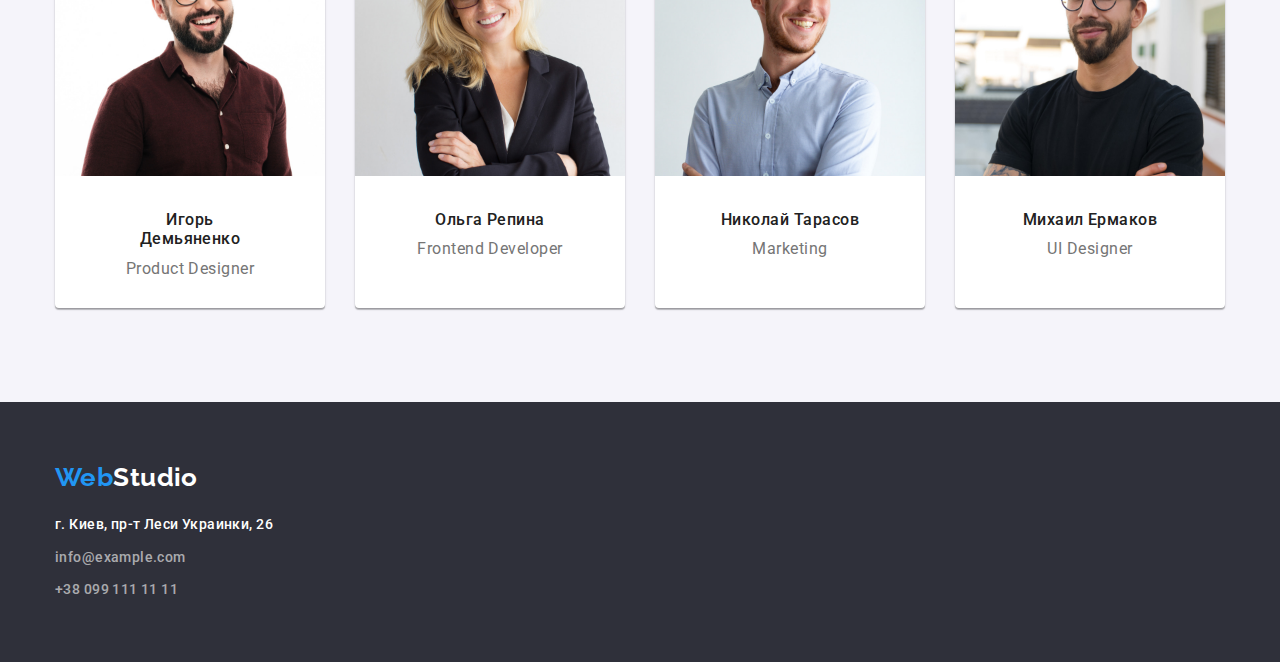
==== commit edc25fa6: "Готово (Первая попытка)" ====
--- a/index.html
+++ b/index.html
@@ -132,7 +132,7 @@
     </section>
   </main>
   
-  <footer class="basement section">
+  <footer class="basement section-basement">
 
    <div class="container">
       <a href="index.html" lang="en" class="logo-basement">Web<span class="logo-white">Studio</span></a>
--- a/css/styles.css
+++ b/css/styles.css
@@ -14,6 +14,7 @@
   letter-spacing: 0.03em;
 }
 
+/* Утилиты */
 .list {
   padding-left: 0;
   margin-top: 0;
@@ -41,34 +42,6 @@
   padding-top: 94px;
   padding-bottom: 94px;
 }
-.site-nav {
-  display: flex;
-}
-
-.site-nav .item + .item {
-  margin-left: 40px;
-}
-
-.site-nav .link {
-  padding-top: 32px;
-  padding-bottom: 32px;
-  display: block;
-}
-
-.contacts-nav {
-  display: flex;
-  margin-left: auto;
-}
-.contacts-nav .contacts {
-  padding-top: 32px;
-  padding-bottom: 32px;
-  display: block;
-}
-
-.contacts-nav .item + .item {
-  margin-left: 50px;
-}
-
 .container {
   width: 1200px;
   padding-left: 15px;
@@ -76,6 +49,34 @@
   margin-left: auto;
   margin-right: auto;
 }
+/* Хеадер */
+.site-nav {
+  display: flex;
+}
+
+.site-nav .item + .item {
+  margin-left: 40px;
+}
+
+.site-nav .link {
+  padding-top: 32px;
+  padding-bottom: 32px;
+  display: block;
+}
+
+.contacts-nav {
+  display: flex;
+  margin-left: auto;
+}
+.contacts-nav .contacts {
+  padding-top: 32px;
+  padding-bottom: 32px;
+  display: block;
+}
+
+.contacts-nav .item + .item {
+  margin-left: 50px;
+}
 
 .header-container {
   display: flex;
@@ -95,16 +96,6 @@
 
 .logo {
   margin-right: 93px;
-  color: var(--blue-color);
-  font-family: Raleway, sans-serif;
-  font-weight: 700;
-  font-size: 26px;
-  line-height: 1.2;
-  text-decoration: none;
-}
-.logo-basement {
-  margin-bottom: 20px;
-  display: block;
   color: var(--blue-color);
   font-family: Raleway, sans-serif;
   font-weight: 700;
@@ -145,6 +136,8 @@
   align-items: center;
   background-color: var(--white-color);
 }
+
+/* Герой */
 .hero {
   text-align: center;
 }
@@ -169,6 +162,8 @@
   letter-spacing: 0.06em;
   cursor: pointer;
 }
+
+/* Преимущества */
 .benefits-title {
   color: var(--primary-color);
   font-weight: 700;
@@ -192,7 +187,7 @@
 .benefits-item:not(:last-child) {
   margin-right: 30px;
 }
-
+/* Галерея */
 .gallery-title {
   margin-bottom: 50px;
   color: var(--primary-color);
@@ -208,6 +203,8 @@
 .gallery-item + .gallery-item {
   margin-left: 30px;
 }
+
+/* Команда */
 .team {
   background-color: #f5f4fa;
 }
@@ -257,11 +254,27 @@
 .team-main:not(:last-child) {
   margin-right: 30px;
 }
+
+/* Подвал */
 .basement {
   background-color: #2f303a;
 }
 .basement-item:not(:last-child) {
   margin-bottom: 9px;
+}
+.section-basement {
+  padding-top: 60px;
+  padding-bottom: 60px;
+}
+.logo-basement {
+  margin-bottom: 20px;
+  display: block;
+  color: var(--blue-color);
+  font-family: Raleway, sans-serif;
+  font-weight: 700;
+  font-size: 26px;
+  line-height: 1.2;
+  text-decoration: none;
 }
 
 .adress {
@@ -276,7 +289,37 @@
   font-style: normal;
   letter-spacing: 0.03em;
 }
+
+/* Портфолио */
+
+/* Герой */
+.port-list {
+  display: flex;
+  justify-content: center;
+}
+.port-item:not(:last-child) {
+  margin-right: 8px;
+}
+.port-item {
+  margin-bottom: 50px;
+}
+.port-products {
+  display: flex;
+  flex-wrap: wrap;
+  gap: 30px;
+}
+.products-item {
+  background: #ffffff;
+  /* border: 1px solid #eeeeee; */
+}
+
 .caption {
+  padding-top: 20px;
+  padding-bottom: 4px;
+  padding-left: 24px;
+  padding-right: 24px;
+  margin-bottom: 0;
+
   color: var(--primary-color);
   font-weight: 700;
   font-size: 18px;
@@ -284,6 +327,9 @@
   letter-spacing: 0.06em;
 }
 .caption-text {
+  padding-bottom: 20px;
+  padding-left: 24px;
+  padding-right: 24px;
   color: var(--secondary-color);
   font-size: 16px;
   letter-spacing: 0.03em;
@@ -295,6 +341,16 @@
   background-color: var(--blue-color);
 }
 .holder {
+  padding-top: 6px;
+  padding-bottom: 6px;
+  padding-left: 22px;
+  padding-right: 22px;
+  border: 1px solid transparent;
+
+  box-shadow: 0px 3px 1px rgba(0, 0, 0, 0.1), 0px 1px 2px rgba(0, 0, 0, 0.08),
+    0px 2px 2px rgba(0, 0, 0, 0.12);
+  border-radius: 4px;
+
   color: var(--primary-color);
   background-color: #f5f4fa;
   font-family: inherit;
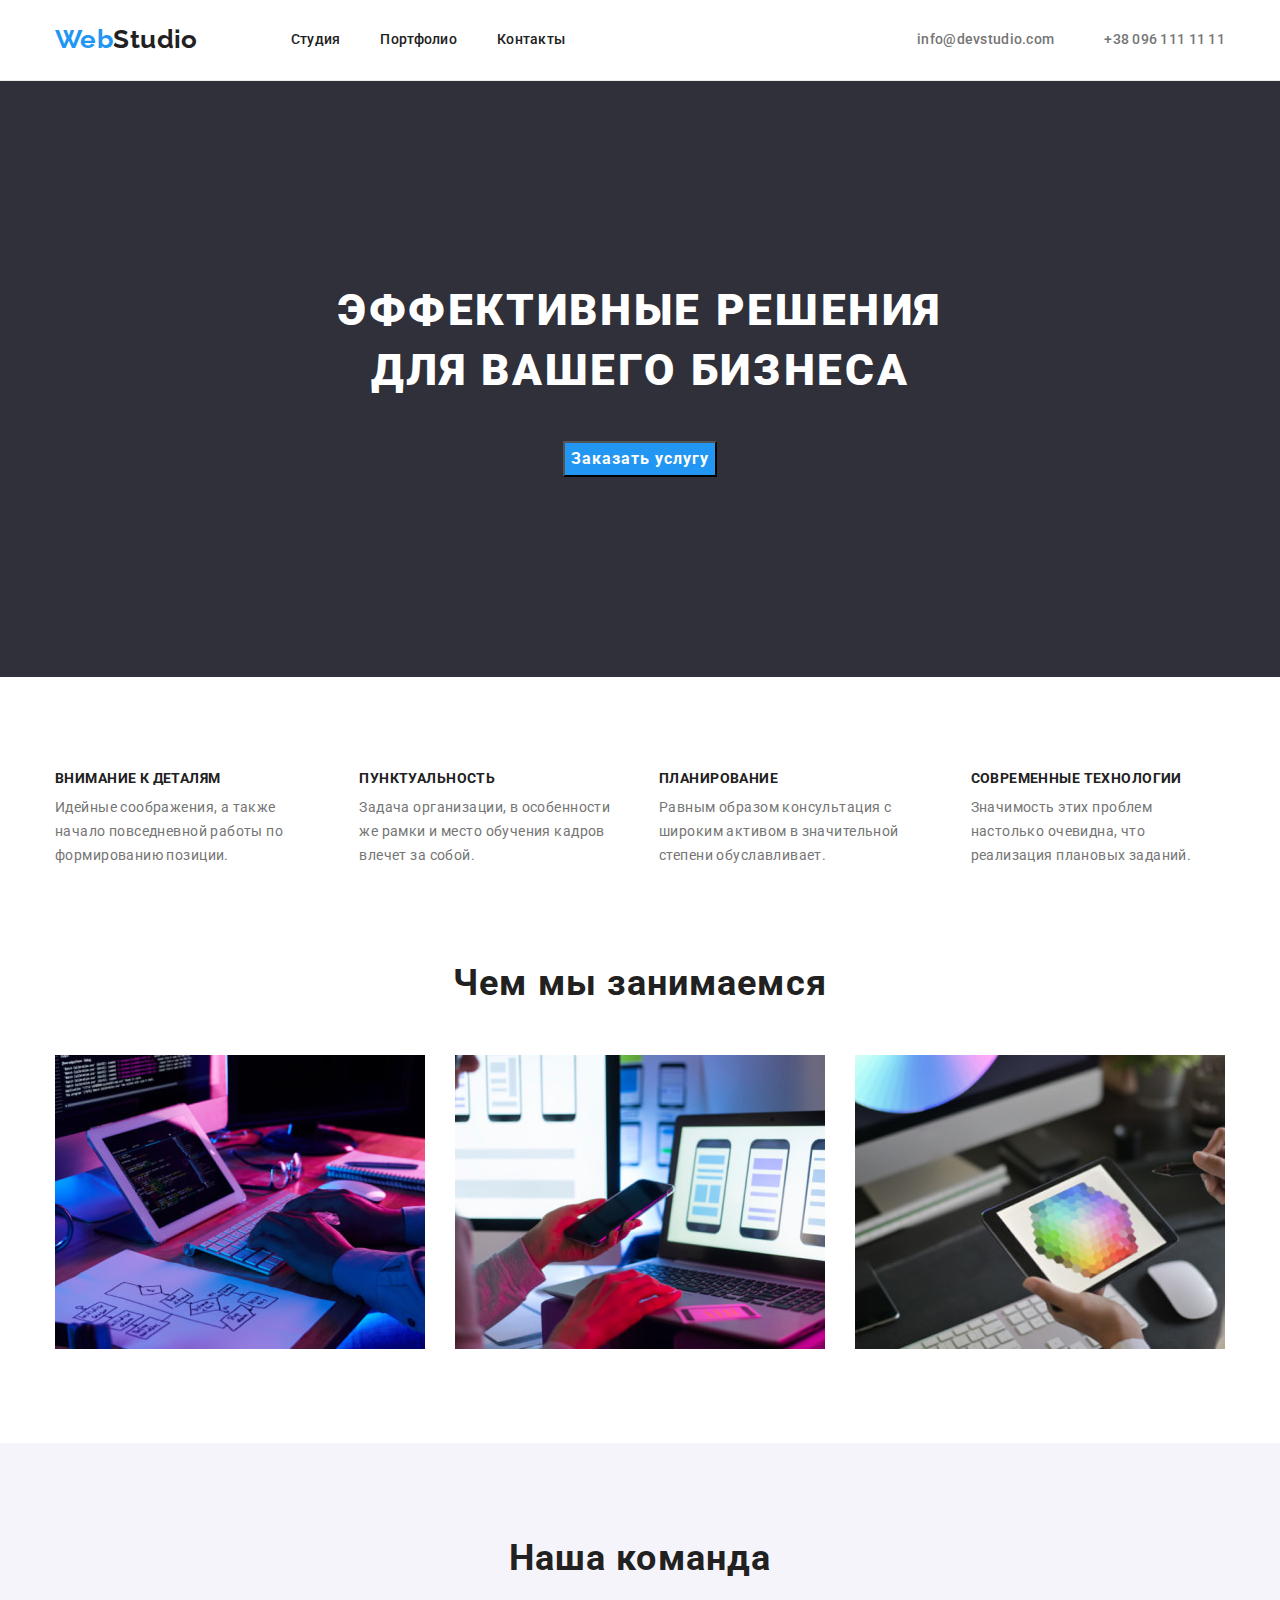
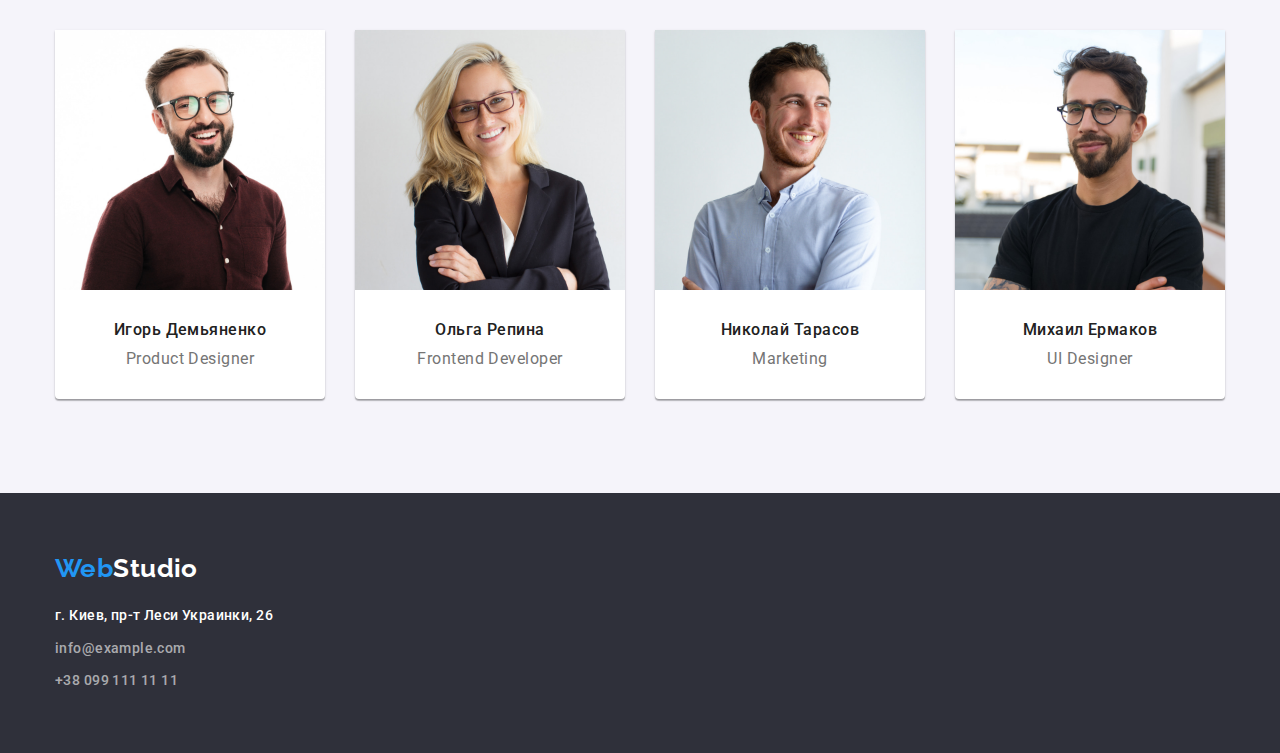
==== commit 5ff42ff1: "Готово" ====
--- a/index.html
+++ b/index.html
@@ -25,7 +25,7 @@
         <a href="index.html" lang="en" class="logo">Web<span class="logo-black">Studio</span></a>
       
       
-        <ul class="site-nav list">
+        <ul class="site-nav">
           <li class="item"><a class="link" href="index.html">Студия</a></li>
           <li class="item"><a class="link" href="portfolio.html">Портфолио</a></li>
           <li class="item"><a class="link" href="">Контакты</a></li>
@@ -36,7 +36,7 @@
       
       
 
-        <ul class="contacts-nav list">
+        <ul class="contacts-nav">
           <li class="item">
             <a class="contacts" href="mailto:info@devstudio.com">info@devstudio.com</a>
           </li>
@@ -50,18 +50,19 @@
 
   <main>
     <!-- HERO -->
-    <section class="hero section">
-      <h1 class="hero-title">Эффективные решения <br> для вашего бизнеса</h1>
-      <button class="button" type="button">Заказать услугу</button>
+    <section class="hero">
+      <div class="container">
+        <h1 class="hero-title">Эффективные решения <br> для вашего бизнеса</h1>
+        <button class="button" type="button">Заказать услугу</button>
+      </div>
     </section>
 
     <!-- Benefits -->
-    <section class="benefits section">
-      <!-- Добавлен заголовок, при том , что в макете его нет, при помоще CSS он будет скрыт -->
+    <section class="section">
+      
+      <div class="container">
       <h2 class="visually-hidden">Преимущества нашей компании</h2>
-      
-     <div class="container">
-        <ul class="benefits-main list">
+        <ul class="benefits-main">
           <li class="benefits-item">
             <h3 class="benefits-subtitle">Внимание к деталям</h3>
             <p class="benefits-text">Идейные соображения, а также начало повседневной работы по формированию позиции.</p>
@@ -86,12 +87,12 @@
 
     </section>
 
+    <!-- Галерея -->
     <section class="gallery section">
 
-      
-     <div class="container">
+      <div class="container">
           <h2 class="gallery-title">Чем мы занимаемся</h2>
-          <ul class="gallery-main list">
+          <ul class="gallery-main">
             <li class="gallery-item"><img src="./images/pic1.jpg" alt="Печатает текст на планете" width="370" height="294"></li>
             <li class="gallery-item"><img src="./images/pic2.jpg" alt="Смотрит в телефон" width="370" height="294"></li>
             <li class="gallery-item"><img src="./images/pic3.jpg" alt="Рисует на планшете" width="370" height="294"></li>
@@ -101,44 +102,49 @@
     <section class="team section">
      <div class="container">
         <h2 class="team-title">Наша команда</h2>
-        <ul class="team-box list">
+        <ul class="team-box">
           <li class="team-main">
             <img src="./images/igor.jpg" alt="Улыбающийся парень в очках" width="270" height="260">
         
-            <h3 class="team-name">Игорь Демьяненко</h3>
-        
-            <p class="team-text" lang="en">Product Designer</p>
+            <div class="team-container">
+              <h3 class="team-name">Игорь Демьяненко</h3>
+              <p class="team-text" lang="en">Product Designer</p>
+            </div>
+
           </li>
           <li class="team-main">
             <img src="./images/olg.jpg" alt="Улыбающияся девушка" width="270" height="260">
-        
+        <div class="team-container">
             <h3 class="team-name">Ольга Репина</h3>
             <p class="team-text" lang="en">Frontend Developer</p>
+            </div>
           </li>
           <li class="team-main">
             <img src="./images/nikolay.jpg" alt="Улыбающийся парень" width="270" height="260">
-        
+        <div class="team-container">
             <h3 class="team-name">Николай Тарасов</h3>
             <p class="team-text" lang="en">Marketing</p>
+            </div>
           </li>
           <li class="team-main">
             <img src="./images/mihail.jpg" alt="Бородатый парень с тату" width="270" height="260">
-        
+        <div class="team-container">
             <h3 class="team-name">Михаил Ермаков</h3>
             <p class="team-text" lang="en">UI Designer</p>
+            </div>
           </li>
         </ul>
      </div>
     </section>
   </main>
   
-  <footer class="basement section-basement">
+  <footer class="basement">
 
    <div class="container">
       <a href="index.html" lang="en" class="logo-basement">Web<span class="logo-white">Studio</span></a>
       
       <address basement-contacts> 
-        <ul class="list">
+        <ul>
           <li class="basement-item"><a class="link adress" href="https://goo.gl/maps/S1K2Xz3BkquAbChR9">г. Киев, пр-т Леси Украинки, 26</a>
           </li>
           <li class="basement-item"><a class="link box" href="mailto:info@example.com">info@example.com</a></li>
--- a/css/styles.css
+++ b/css/styles.css
@@ -15,7 +15,7 @@
 }
 
 /* Утилиты */
-.list {
+ul {
   padding-left: 0;
   margin-top: 0;
   margin-bottom: 0;
@@ -49,6 +49,12 @@
   margin-left: auto;
   margin-right: auto;
 }
+img {
+  display: block;
+  max-width: 100%;
+  height: auto;
+}
+
 /* Хеадер */
 .site-nav {
   display: flex;
@@ -83,7 +89,7 @@
 }
 .header {
   border-bottom: 1px solid #ececec;
-  justify-content: center;
+  background-color: var(--white-color);
 }
 .container-nav {
   display: flex;
@@ -131,20 +137,17 @@
 .contacts:focus {
   color: var(--blue-color);
 }
-.header {
-  display: flex;
-  align-items: center;
-  background-color: var(--white-color);
-}
 
 /* Герой */
 .hero {
-  text-align: center;
+  background-color: #2f303a;
+  text-align: center;
+  padding-top: 200px;
+  padding-bottom: 200px;
 }
 
 .hero-title {
   color: var(--white-color);
-  background-color: #2f303a;
   font-weight: 900;
   font-size: 44px;
   line-height: 1.36;
@@ -188,6 +191,10 @@
   margin-right: 30px;
 }
 /* Галерея */
+.gallery {
+  padding-top: 0;
+}
+
 .gallery-title {
   margin-bottom: 50px;
   color: var(--primary-color);
@@ -209,12 +216,12 @@
   background-color: #f5f4fa;
 }
 .team-name {
-  padding-top: 30px;
+  margin-bottom: 10px;
+  /* padding-top: 30px;
   padding-bottom: 10px;
   padding-right: 59px;
-  padding-left: 59px;
-  text-align: center;
-  margin-bottom: 0;
+  padding-left: 59px; */
+  text-align: center;
 
   color: var(--primary-color);
   font-weight: 500;
@@ -223,7 +230,7 @@
   line-height: 1.2;
 }
 .team-text {
-  padding-bottom: 30px;
+  /* padding-bottom: 30px; */
   text-align: center;
 
   color: var(--secondary-color);
@@ -254,18 +261,21 @@
 .team-main:not(:last-child) {
   margin-right: 30px;
 }
+.team-container {
+  padding-top: 30px;
+  padding-bottom: 30px;
+}
 
 /* Подвал */
 .basement {
   background-color: #2f303a;
+  padding-top: 60px;
+  padding-bottom: 60px;
 }
 .basement-item:not(:last-child) {
   margin-bottom: 9px;
 }
-.section-basement {
-  padding-top: 60px;
-  padding-bottom: 60px;
-}
+
 .logo-basement {
   margin-bottom: 20px;
   display: block;
@@ -296,13 +306,12 @@
 .port-list {
   display: flex;
   justify-content: center;
+  margin-bottom: 50px;
 }
 .port-item:not(:last-child) {
   margin-right: 8px;
 }
-.port-item {
-  margin-bottom: 50px;
-}
+
 .port-products {
   display: flex;
   flex-wrap: wrap;
@@ -310,15 +319,18 @@
 }
 .products-item {
   background: #ffffff;
-  /* border: 1px solid #eeeeee; */
-}
-
-.caption {
-  padding-top: 20px;
-  padding-bottom: 4px;
+}
+.products-container {
   padding-left: 24px;
   padding-right: 24px;
-  margin-bottom: 0;
+  padding-top: 20px;
+  padding-bottom: 20px;
+  border-left: 1px solid #eeeeee;
+  border-right: 1px solid #eeeeee;
+  border-bottom: 1px solid #eeeeee;
+}
+.caption {
+  margin-bottom: 4px;
 
   color: var(--primary-color);
   font-weight: 700;
@@ -327,9 +339,6 @@
   letter-spacing: 0.06em;
 }
 .caption-text {
-  padding-bottom: 20px;
-  padding-left: 24px;
-  padding-right: 24px;
   color: var(--secondary-color);
   font-size: 16px;
   letter-spacing: 0.03em;
@@ -339,6 +348,8 @@
 .holder:focus {
   color: var(--white-color);
   background-color: var(--blue-color);
+  box-shadow: 0px 3px 1px rgba(0, 0, 0, 0.1), 0px 1px 2px rgba(0, 0, 0, 0.08),
+    0px 2px 2px rgba(0, 0, 0, 0.12);
 }
 .holder {
   padding-top: 6px;
@@ -347,8 +358,6 @@
   padding-right: 22px;
   border: 1px solid transparent;
 
-  box-shadow: 0px 3px 1px rgba(0, 0, 0, 0.1), 0px 1px 2px rgba(0, 0, 0, 0.08),
-    0px 2px 2px rgba(0, 0, 0, 0.12);
   border-radius: 4px;
 
   color: var(--primary-color);
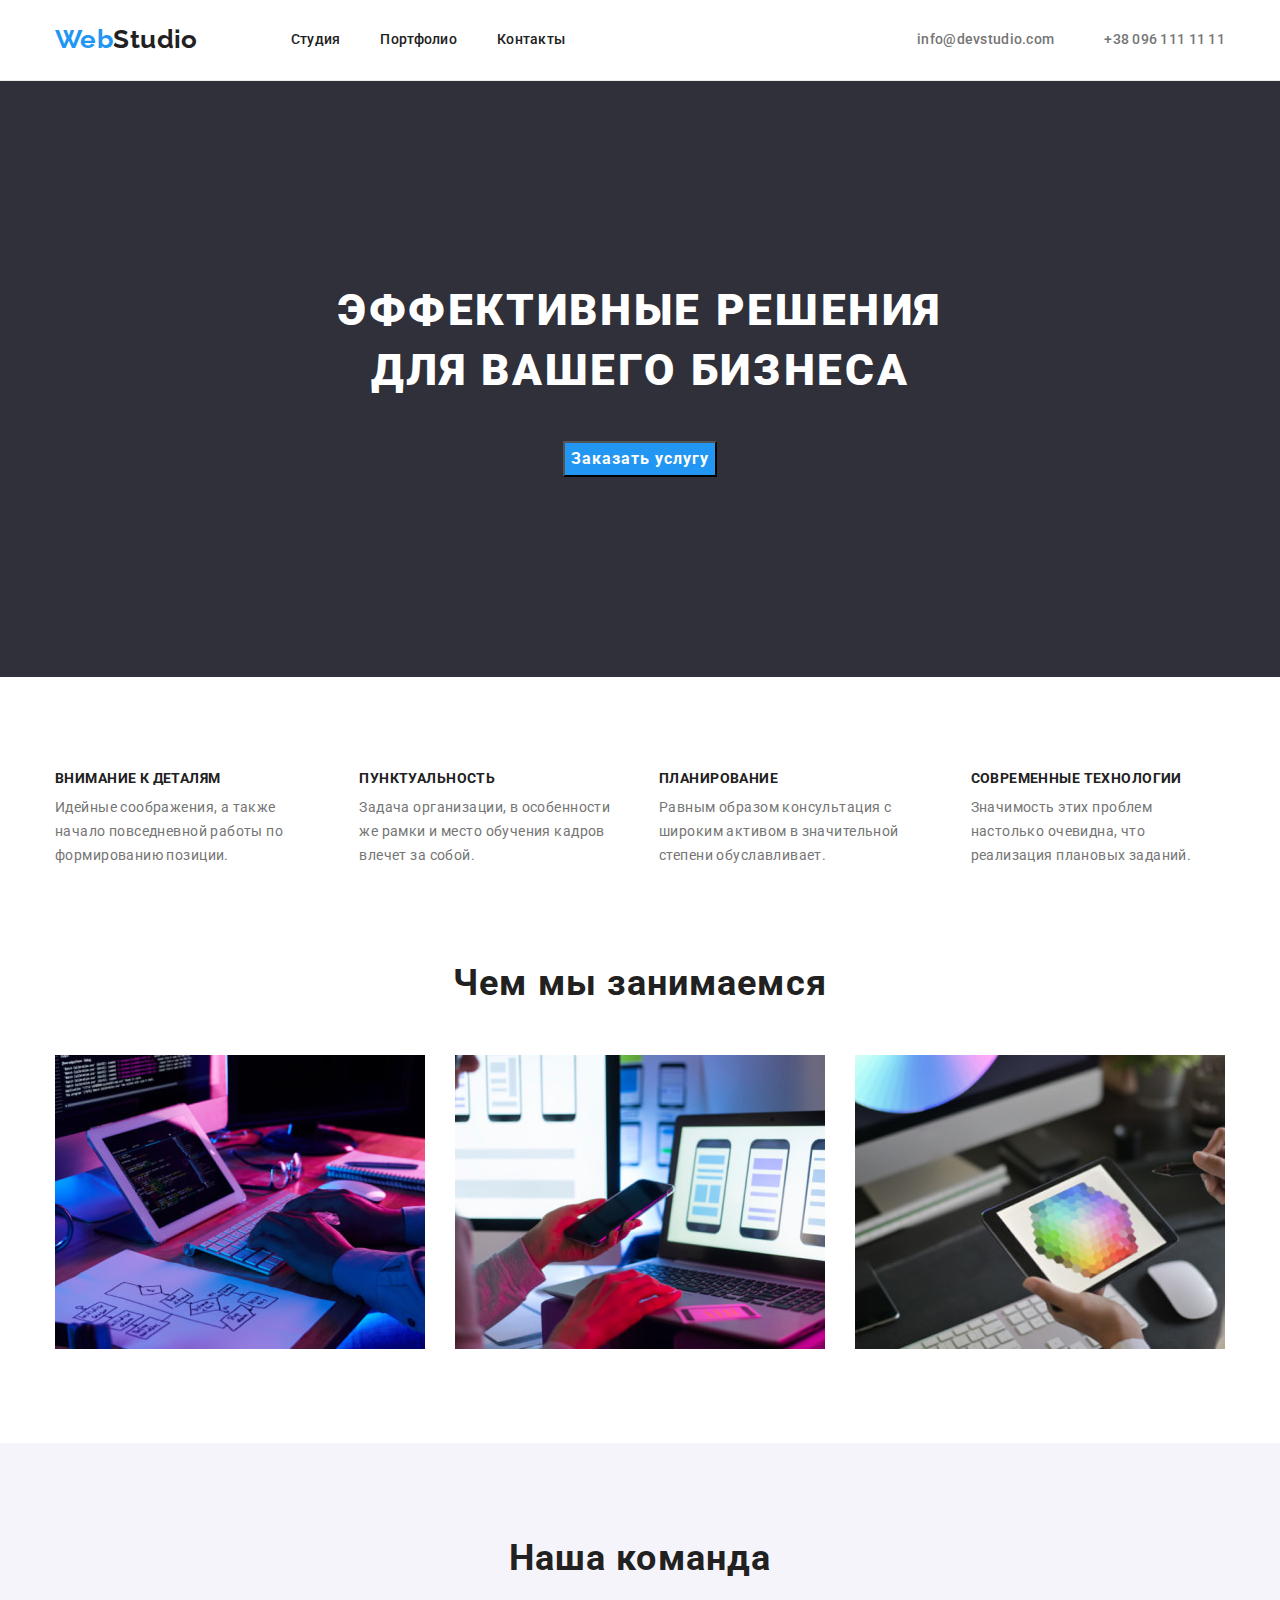
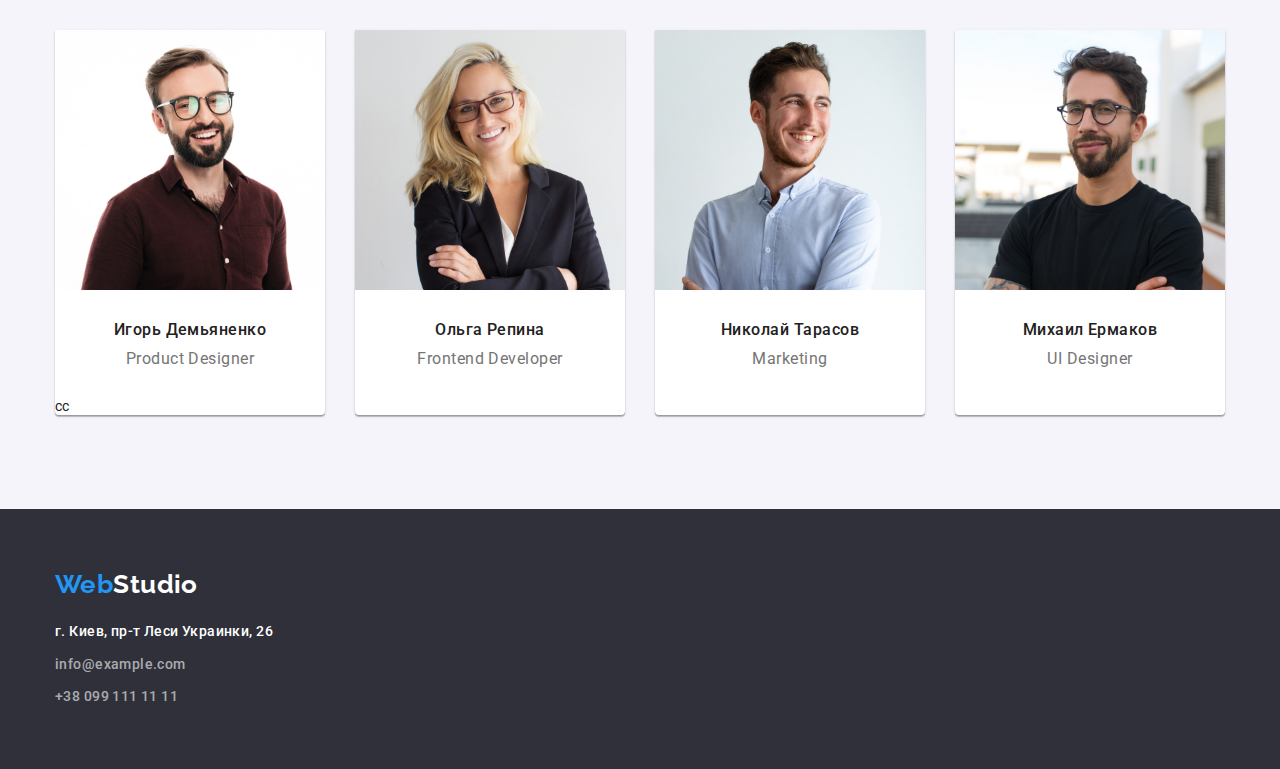
==== commit 88648d71: "123" ====
--- a/index.html
+++ b/index.html
@@ -19,14 +19,14 @@
 
 <body>
 
-  <header class="header">
+          <header class="header">
 <div class="container header-container"> 
       <nav class="container-nav">
         <a href="index.html" lang="en" class="logo">Web<span class="logo-black">Studio</span></a>
       
       
-        <ul class="site-nav">
-          <li class="item"><a class="link" href="index.html">Студия</a></li>
+             <ul class="site-nav">
+              <li class="item"><a class="link" href="index.html">Студия</a></li>
           <li class="item"><a class="link" href="portfolio.html">Портфолио</a></li>
           <li class="item"><a class="link" href="">Контакты</a></li>
         </ul>
@@ -109,7 +109,7 @@
             <div class="team-container">
               <h3 class="team-name">Игорь Демьяненко</h3>
               <p class="team-text" lang="en">Product Designer</p>
-            </div>
+            </div> сс
 
           </li>
           <li class="team-main">
@@ -154,5 +154,4 @@
    </div>
   </footer>
   </body>
-</html>
-
+</html>